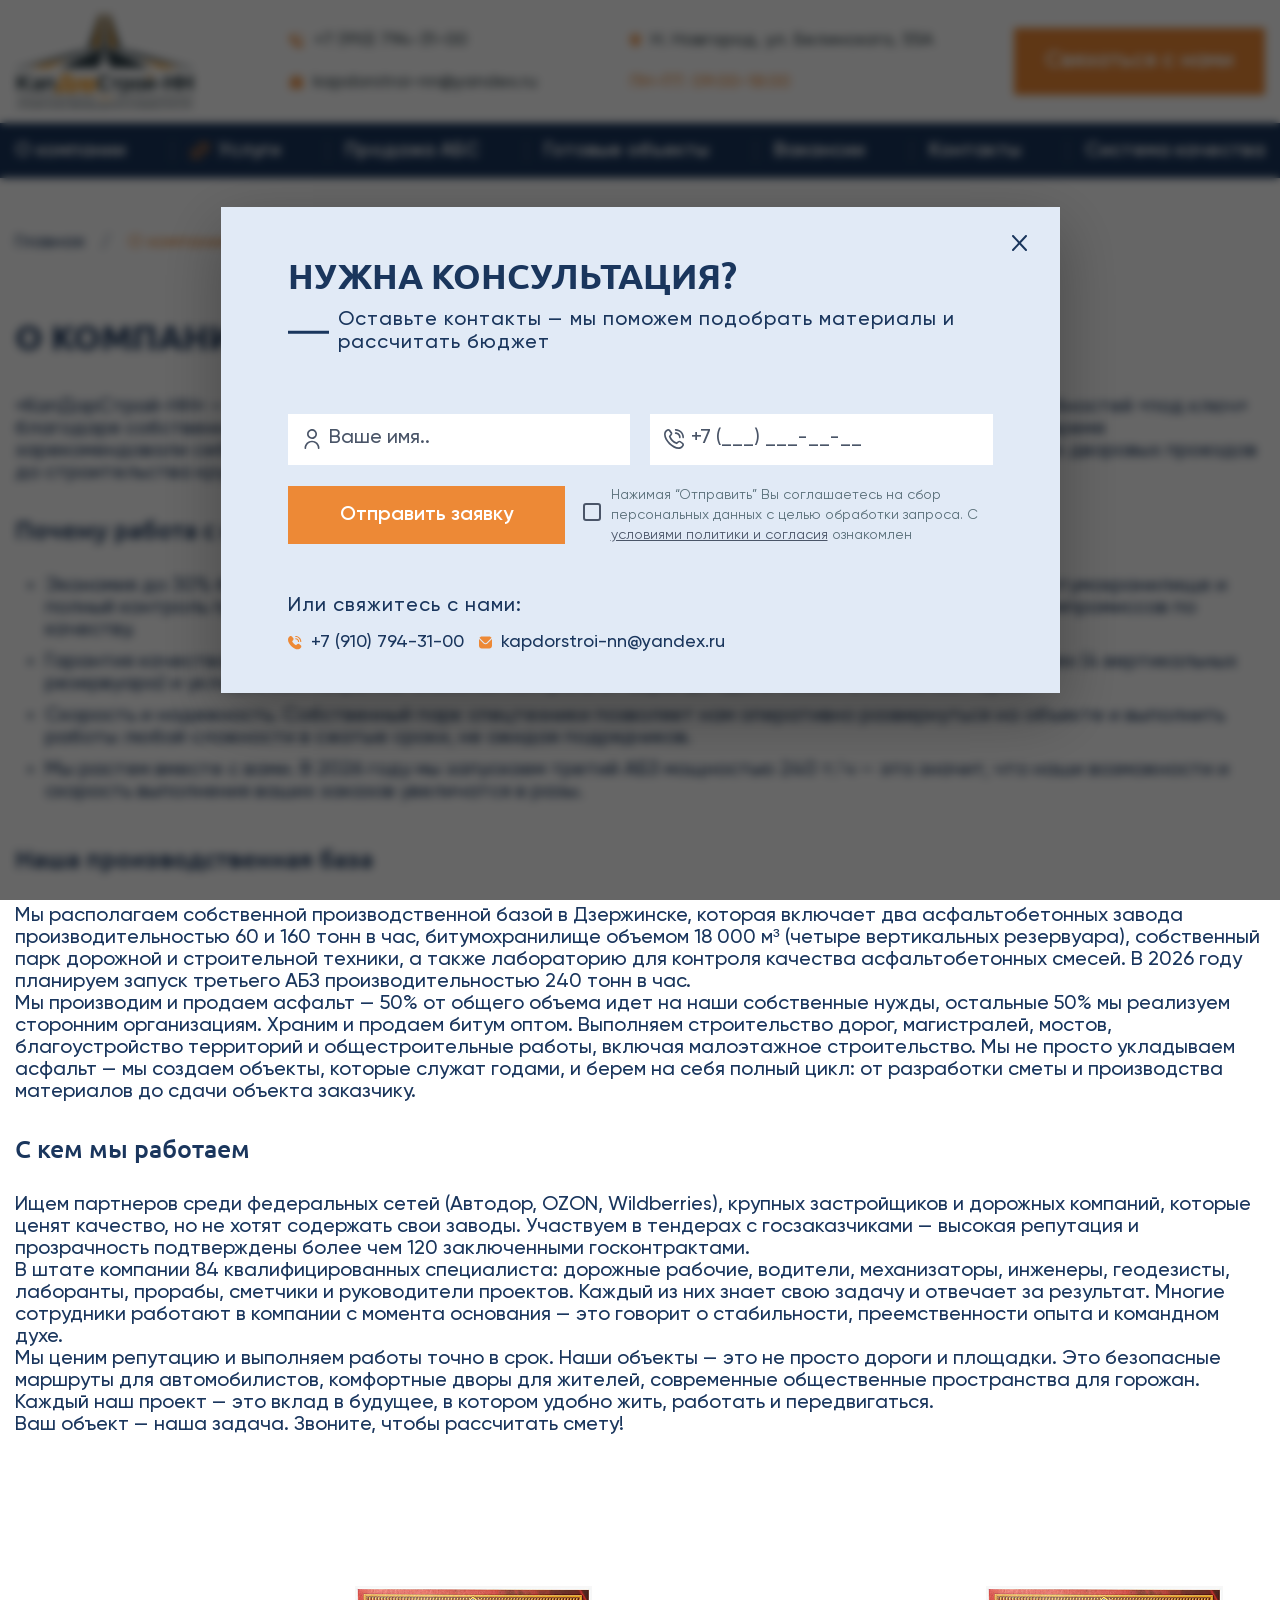
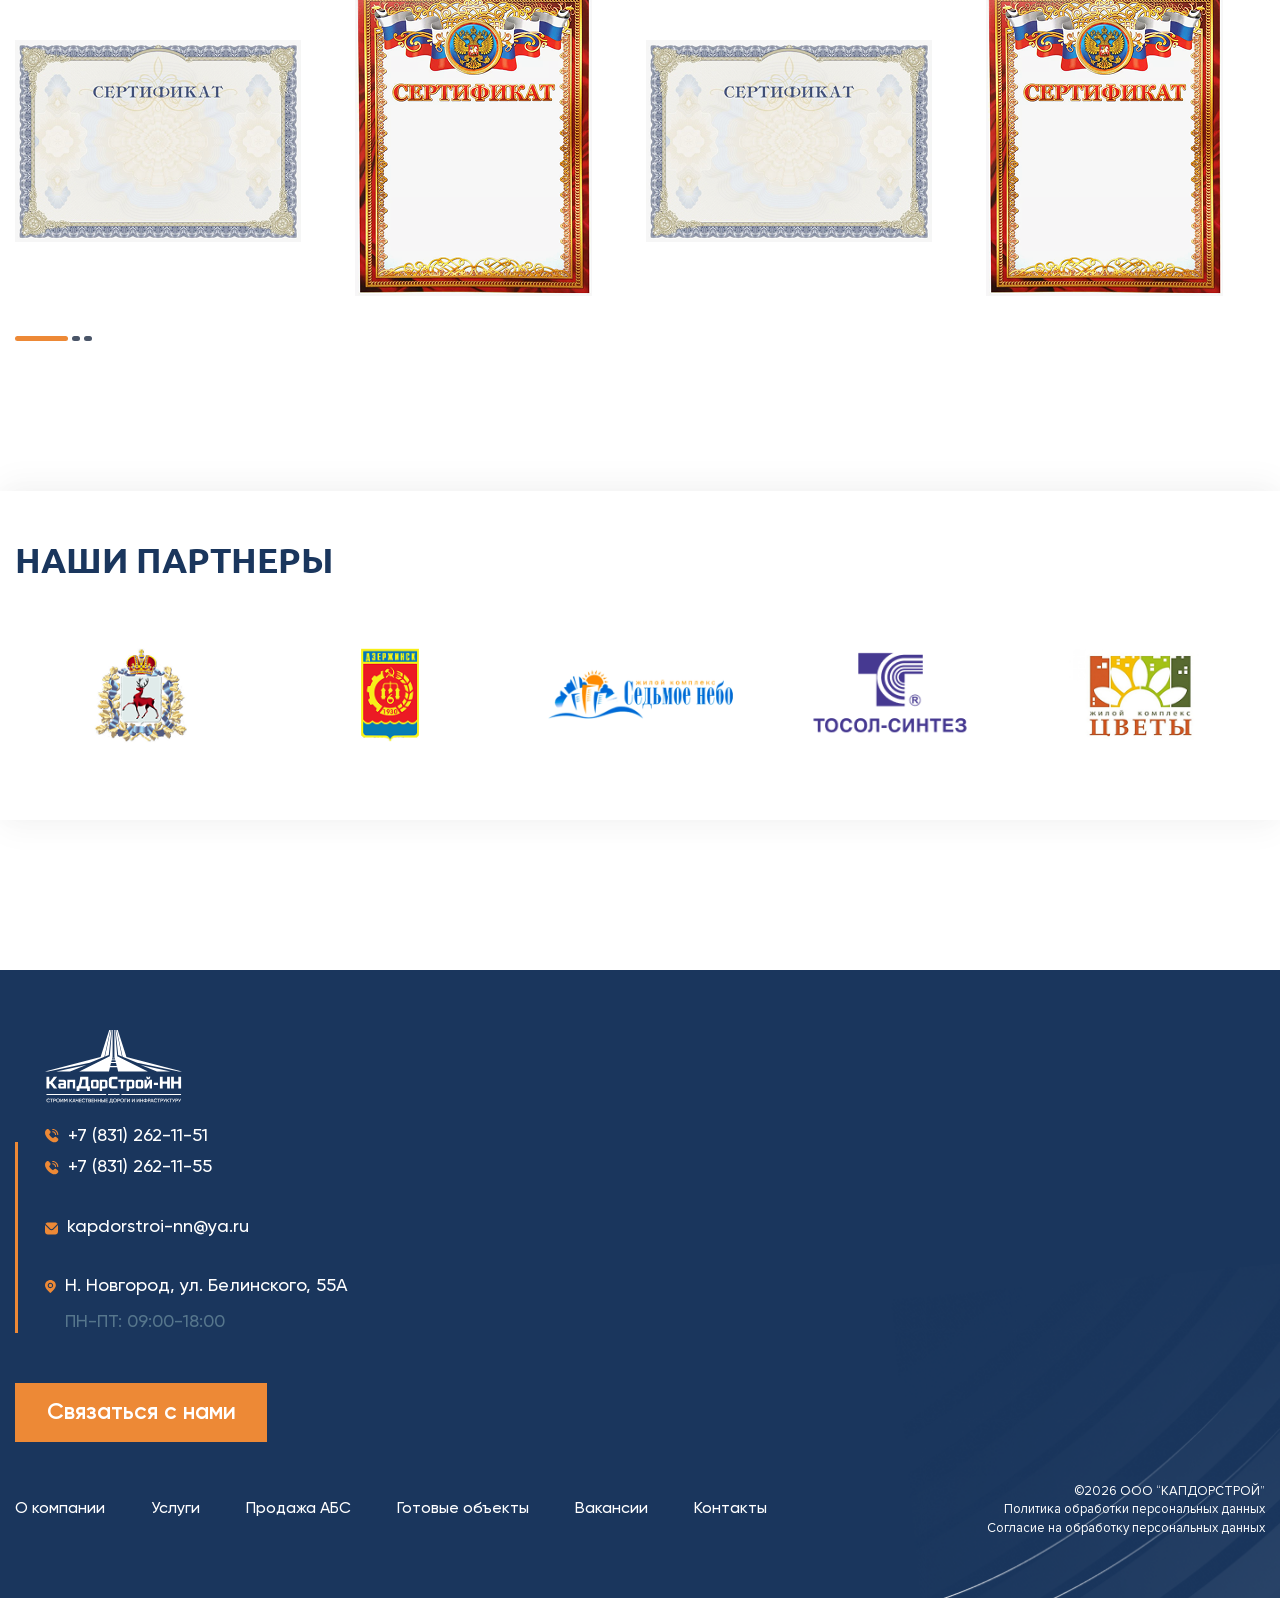
==== aboutPage.html @ ed15df6d "Added aboutPage" ====
<!DOCTYPE html>
<html lang="ru">

<head>
    <meta http-equiv="content-type" content="text/html; charset=utf-8">
    <meta http-equiv="X-UA-Compatible" content="IE=edge">
    <meta name="viewport" content="width=device-width, initial-scale=1">
    <jdoc:include type="head" />
    <!-- <link rel="shortcut icon" type="image/x-icon" href=""> -->
    <link type="text/css" href="css/bootstrap.css" rel="stylesheet">
    <link type="text/css" href="css/normalize.css" rel="stylesheet">
    <link type="text/css" href="css/slick.css" rel="stylesheet">
    <link type="text/css" href="css/style.css" rel="stylesheet">
    <script src="https://ajax.googleapis.com/ajax/libs/jquery/1.11.3/jquery.min.js"></script>
    <script type="text/javascript" src="javascript/slider.js"></script>
    <script type="text/javascript" src="javascript/slick.min.js"></script>
</head>

<body>
    <div class="wrapper">
        <div class="all_cnt">
            <header>
                <div class="headerTop">
                    <div class="container">
                        <div class="headerInner">
                            <div class="headerLeft">
                                <a href="/">
                                    <img src="./images/svg/headerLogo.svg" alt="">
                                </a>
                            </div>

                            <div class="headerRight">
                                <div class="headerContactTabs">
                                    <div class="headerContactTab">
                                        <img src="./images/svg/phone.svg" alt="">

                                        <a href="tel:+79107943100">
                                            +7 (910) 794-31-00
                                        </a>
                                    </div>

                                    <div class="headerContactTab">
                                        <img src="./images/svg/mark.svg" alt="">

                                        Н. Новгород, ул. Белинского, 55А
                                    </div>

                                    <div class="headerContactTab">
                                        <img src="./images/svg/email.svg" alt="">

                                        <a href="mailto:kapdorstroi-nn@yandex.ru">
                                            kapdorstroi-nn@yandex.ru
                                        </a>
                                    </div>

                                    <div class="headerContactTab headerContactTabTimes">
                                        ПН-ПТ: 09:00-18:00
                                    </div>
                                </div>

                                <div class="headerGetContactBtn openGetContactModal">
                                    Связаться с нами
                                </div>
                            </div>
                        </div>
                    </div>
                </div>

                <div class="headerBottom">
                    <div class="container">
                        <div class="headerLinks">
                            <div class="headerLink">
                                <a href="#">О компании</a>
                            </div>

                            <div class="headerLink">
                                <img src="./images/svg/headerNav.svg" alt="">

                                <a href="#">Услуги</a>
                            </div>

                            <div class="headerLink">
                                <a href="#">Продажа АБС</a>
                            </div>

                            <div class="headerLink">
                                <a href="./finishedObjects.html">Готовые объекты</a>
                            </div>

                            <div class="headerLink">
                                <a href="#">Вакансии</a>
                            </div>

                            <div class="headerLink">
                                <a href="#">Контакты</a>
                            </div>

                            <div class="headerLink">
                                <a href="#">Система качества</a>
                            </div>
                        </div>
                    </div>
                </div>
            </header>

            <main class="main roadConstructionPage">
                <div class="breadcrumbs">
                    <div class="container">
                        <a href="/" class="breadcrumbLink">Главная</a>
                        <span class="breadcrumbSeparator">/</span>
                        <span class="breadcrumbCurrent">О компании</span>
                    </div>
                </div>

                <div class="aboutPageSection">
                    <div class="container">
                        <div class="aboutPageInner">
                            <div class="sectionHead">
                                <div class="h2">
                                    О компании
                                </div>
                            </div>

                            <div class="aboutPageContent">
                                <div class="absSalesInfoTabsDesc">
                                    <div>
                                        «КапДорСтрой-НН» — ваш надежный партнер в дорожном строительстве. Мы закрываем 100% ваших потребностей «под ключ» благодаря собственной производственной базе в Дзержинске. Мы работаем на рынке с 1999 года и за это время зарекомендовали себя как надежный подрядчик, способный решать задачи любой сложности — от ремонта дворовых проездов до строительства крупных магистралей и мостов.
                                    </div>

                                    <div class="h3">
                                        Почему работа с нами выгодна для вас
                                    </div>

                                    <ul>
                                        <li>Экономия до 30% бюджета. Вы платите за материал, а не за цепочку посредников. Собственные АБЗ, битумохранилище и полный контроль производства позволяют нам предлагать одни из самых выгодных цен в регионе без компромиссов по качеству.</li>
                                        <li>Гарантия качества на каждом этапе. Мы сами производим материалы, храним битум в идеальных условиях (4 вертикальных резервуара) и укладываем покрытие. Сквозной контроль от сырья до сдачи объекта исключает брак.</li>
                                        <li>Скорость и надежность. Собственный парк спецтехники позволяет нам оперативно развернуться на объекте и выполнить работы любой сложности в сжатые сроки, не ожидая подрядчиков.</li>
                                        <li>Мы растем вместе с вами. В 2026 году мы запускаем третий АБЗ мощностью 240 т/ч — это значит, что наши возможности и скорость выполнения ваших заказов увеличатся в разы.</li>
                                    </ul>

                                    <div class="h3">
                                        Наша производственная база
                                    </div>

                                    <div>
                                        Мы располагаем собственной производственной базой в Дзержинске, которая включает два асфальтобетонных завода производительностью 60 и 160 тонн в час, битумохранилище объемом 18 000 м³ (четыре вертикальных резервуара), собственный парк дорожной и строительной техники, а также лабораторию для контроля качества асфальтобетонных смесей. В 2026 году планируем запуск третьего АБЗ производительностью 240 тонн в час.<br>    
                                        Мы производим и продаем асфальт — 50% от общего объема идет на наши собственные нужды, остальные 50% мы реализуем сторонним организациям. Храним и продаем битум оптом. Выполняем строительство дорог, магистралей, мостов, благоустройство территорий и общестроительные работы, включая малоэтажное строительство. Мы не просто укладываем асфальт — мы создаем объекты, которые служат годами, и берем на себя полный цикл: от разработки сметы и производства материалов до сдачи объекта заказчику.
                                    </div>

                                    <div class="h3">
                                        С кем мы работаем
                                    </div>

                                    <div>
                                        Ищем партнеров среди федеральных сетей (Автодор, OZON, Wildberries), крупных застройщиков и дорожных компаний, которые ценят качество, но не хотят содержать свои заводы. Участвуем в тендерах с госзаказчиками — высокая репутация и прозрачность подтверждены более чем 120 заключенными госконтрактами.<br>
                                        В штате компании 84 квалифицированных специалиста: дорожные рабочие, водители, механизаторы, инженеры, геодезисты, лаборанты, прорабы, сметчики и руководители проектов. Каждый из них знает свою задачу и отвечает за результат. Многие сотрудники работают в компании с момента основания — это говорит о стабильности, преемственности опыта и командном духе.<br>
                                        Мы ценим репутацию и выполняем работы точно в срок. Наши объекты — это не просто дороги и площадки. Это безопасные маршруты для автомобилистов, комфортные дворы для жителей, современные общественные пространства для горожан. Каждый наш проект — это вклад в будущее, в котором удобно жить, работать и передвигаться.<br>
                                        Ваш объект — наша задача. Звоните, чтобы рассчитать смету!
                                    </div>
                                </div>
                            </div>
                        </div>
                    </div>
                </div>

                <div class="certificatesSection">
                    <div class="container">
                        <div class="certificatesInner">
                            <div class="certificatesCardsSlider">
                                <div class="certificatesCard">
                                    <img src="./images/certificates/2.png" alt="">
                                </div>
                                
                                <div class="certificatesCard">
                                    <img src="./images/certificates/1.png" alt="">
                                </div>

                                <div class="certificatesCard">
                                    <img src="./images/certificates/2.png" alt="">
                                </div>

                                <div class="certificatesCard">
                                    <img src="./images/certificates/1.png" alt="">
                                </div>

                                <div class="certificatesCard">
                                    <img src="./images/certificates/2.png" alt="">
                                </div>

                                <div class="certificatesCard">
                                    <img src="./images/certificates/1.png" alt="">
                                </div>
                            </div>

                            <div class="certificatesCardsDots"></div>
                        </div>
                    </div>
                </div>

                <div class="ourPartnersSection">
                    <div class="container">
                        <div class="ourPartnersInner">
                            <div class="sectionHead">
                                <div class="h2">
                                    Наши партнеры
                                </div>
                            </div>

                            <div class="ourPartnersCards">
                                <div class="ourPartnersCard">
                                    <img src="./images/ourPartnersCards/1.png" alt="">
                                </div>

                                <div class="ourPartnersCard">
                                    <img src="./images/ourPartnersCards/2.png" alt="">
                                </div>

                                <div class="ourPartnersCard">
                                    <img src="./images/ourPartnersCards/3.png" alt="">
                                </div>

                                <div class="ourPartnersCard">
                                    <img src="./images/ourPartnersCards/4.png" alt="">
                                </div>

                                <div class="ourPartnersCard">
                                    <img src="./images/ourPartnersCards/5.png" alt="">
                                </div>

                                 <div class="ourPartnersCard">
                                    <img src="./images/ourPartnersCards/1.png" alt="">
                                </div>

                                <div class="ourPartnersCard">
                                    <img src="./images/ourPartnersCards/2.png" alt="">
                                </div>

                                <div class="ourPartnersCard">
                                    <img src="./images/ourPartnersCards/3.png" alt="">
                                </div>

                                <div class="ourPartnersCard">
                                    <img src="./images/ourPartnersCards/4.png" alt="">
                                </div>

                                <div class="ourPartnersCard">
                                    <img src="./images/ourPartnersCards/5.png" alt="">
                                </div>
                            </div>
                        </div>
                    </div>
                </div>
            </main>
        </div>

        <footer class="footer">
            <div class="footerInner">
                <div class="container">
                    <div class="footerContent">
                        <div class="footerContentLeft">
                            <div class="footerLogo">
                                <img src="./images/svg/footerLogo.svg" alt="">
                            </div>

                            <div class="footerContacts">
                                <div class="footerContactsNumbers">
                                    <div class="footerContactsNumber">
                                        <img src="./images/svg/phone.svg" alt="">

                                        +7 (831) 262-11-51
                                    </div>

                                    <div class="footerContactsNumber">
                                        <img src="./images/svg/phone.svg" alt="">

                                        +7 (831) 262-11-55
                                    </div>
                                </div>

                                <div class="footerContactsEmail">
                                    <img src="./images/svg/email.svg" alt="">

                                    kapdorstroi-nn@ya.ru
                                </div>

                                <div class="footerContactsPlace">
                                    <div class="footerContactsAddress">
                                        <img src="./images/svg/mark.svg" alt="">

                                        Н. Новгород, ул. Белинского, 55А
                                    </div>

                                    <div class="footerContactsTimes">
                                        ПН-ПТ: 09:00-18:00
                                    </div>
                                </div>
                            </div>

                            <div class="footerGetContactBtn openGetContactModal">
                                Связаться с нами
                            </div>
                        </div>

                        <div class="footerContentRight">
                            <div class="maps fade-in" id="map"></div>
                        </div>
                    </div>

                    <div class="footerCopyright">
                        <div class="footerCopyrightLeft">
                            <div class="footerCopyrightLeftLinks">
                                <a href="#">
                                    О компании
                                </a>

                                <a href="#">
                                    Услуги
                                </a>

                                <a href="#">
                                    Продажа АБС
                                </a>

                                <a href="./finishedObjects.html">
                                    Готовые объекты
                                </a>

                                <a href="#">
                                    Вакансии
                                </a>

                                <a href="#">
                                    Контакты
                                </a>
                            </div>
                        </div>

                        <div class="footerCopyrightRight">
                            <div class="footerCopyrightRightData">
                                ©2026 ООО “КАПДОРСТРОЙ”
                            </div>

                            <div class="footerCopyrightRightLinks">
                                <a href="#">
                                    Политика обработки персональных данных
                                </a>

                                <a href="#">
                                    Согласие на обработку персональных данных
                                </a>
                            </div>
                        </div>
                    </div>
                </div>
            </div>
        </footer>


        <div class="modalOverlay">
            <div class="modalWindow">
                <button class="modalClose" type="button">
                    <img src="./images/svg/modalForm/closeModal.svg" alt="">
                </button>

                <div class="modalTitle">
                    Нужна консультация?
                </div>

                <div class="modalDesc">
                    Оставьте контакты — мы поможем подобрать материалы и рассчитать бюджет
                </div>

                <form class="modalForm" action="#">
                    <div class="modalFormRow">
                        <div class="modalFormGroup">
                            <div class="modalFormGroupInput">
                                <img src="./images/svg/modalForm/userName.svg" alt="">

                                <input type="text" placeholder="Ваше имя.." required> 
                            </div>
                        </div>

                        <div class="modalFormGroup">
                            <div class="modalFormGroupInput">
                                <img src="./images/svg/modalForm/phone.svg" alt="">

                                <input type="text" placeholder="+7 (___) ___-__-__" required>
                            </div>
                        </div>
                    </div>

                    <div class="modalFormSubmitRow">
                        <button class="modalFormSubmitBtn" type="submit">
                            Отправить заявку
                        </button>

                        <div class="modalFormAgreement">
                            <label class="modalCheckboxWrap">
                                <input type="checkbox" required>
                                <span class="modalCheckboxCustom">
                                    <img src="./images/svg/modalForm/checkboxCheck.svg" alt="">
                                </span>
                            </label>
                            <span>
                                Нажимая “Отправить” Вы соглашаетесь на сбор персональных данных с целью обработки запроса. С <a href="#">условиями политики и согласия</a> ознакомлен
                            </span>
                        </div>
                    </div>

                    <div class="modalFormContactRow">
                        <div class="modalFormContactRowTitle">
                            Или свяжитесь с нами: 
                        </div>

                        <div class="modalFormContactRowInfo">
                            <div class="modalFormContactRowInfoPhone">
                                <img src="./images/svg/modalForm/smallPhone.svg" alt="">

                                <a href="tel:+79107943100">
                                    +7 (910) 794-31-00
                                </a>
                            </div>

                            <div class="modalFormContactRowInfoEmail">
                                <img src="./images/svg/modalForm/smallEmail.svg" alt="">
                                
                                <a href="mailto:kapdorstroi-nn@yandex.ru">
                                    kapdorstroi-nn@yandex.ru
                                </a>
                            </div>
                        </div>
                    </div>
                </form>
            </div>
        </div>
    </div>

    <script src="https://api-maps.yandex.ru/2.1/?lang=ru_RU&amp;apikey=6a0a70e3-b1fe-4c23-ab8b-779377082ed2"
        type="text/javascript"></script>

    <script type="text/javascript" src="javascript/main.js"></script>
</body>

</html>
---- css/style.css ----
@font-face {
    font-family: 'Gilroy';
    src: url('../fonts/Gilroy/Gilroy-Thin_0.ttf') format('truetype');
    font-weight: 100;
    font-style: normal;
    font-display: swap;
}

@font-face {
    font-family: 'Gilroy';
    src: url('../fonts/Gilroy/Gilroy-UltraLight_0.ttf') format('truetype');
    font-weight: 200;
    font-style: normal;
    font-display: swap;
}

@font-face {
    font-family: 'Gilroy';
    src: url('../fonts/Gilroy/Gilroy-Light_0.ttf') format('truetype');
    font-weight: 300;
    font-style: normal;
    font-display: swap;
}

@font-face {
    font-family: 'Gilroy';
    src: url('../fonts/Gilroy/Gilroy-Regular_0.ttf') format('truetype');
    font-weight: 400;
    font-style: normal;
    font-display: swap;
}

@font-face {
    font-family: 'Ubuntu';
    src: url('../fonts/Ubuntu/Ubuntu-Regular.ttf') format('truetype');
    font-weight: 400;
    font-style: normal;
    font-display: swap;
}

@font-face {
    font-family: 'Proxima Nova';
    src: url('../fonts/proxima-nova-regular.ttf') format('truetype');
    font-weight: 400;
    font-style: normal;
    font-display: swap;
}

@font-face {
    font-family: 'Gilroy';
    src: url('../fonts/Gilroy/Gilroy-Medium_0.ttf') format('truetype');
    font-weight: 500;
    font-style: normal;
    font-display: swap;
}

@font-face {
    font-family: 'Ubuntu';
    src: url('../fonts/Ubuntu/Ubuntu-Medium.ttf') format('truetype');
    font-weight: 500;
    font-style: normal;
    font-display: swap;
}

@font-face {
    font-family: 'Gilroy';
    src: url('../fonts/Gilroy/Gilroy-Semibold_0.ttf') format('truetype');
    font-weight: 600;
    font-style: normal;
    font-display: swap;
}

@font-face {
    font-family: 'Gilroy';
    src: url('../fonts/Gilroy/Gilroy-Bold_0.ttf') format('truetype');
    font-weight: 700;
    font-style: normal;
    font-display: swap;
}

@font-face {
    font-family: 'Ubuntu';
    src: url('../fonts/Ubuntu/Ubuntu-Bold.ttf') format('truetype');
    font-weight: 700;
    font-style: normal;
    font-display: swap;
}


/* Кастомный скролл на странице */

::-webkit-scrollbar {
  width: 6px;
}

::-webkit-scrollbar-track {
  background: var(--white);
}

::-webkit-scrollbar-thumb {
  background-color: var(--orange);
}

::-webkit-scrollbar-thumb:hover {
  background-color: var(--orange);
}

/* Кастомный скролл для Firefox */

@-moz-document url-prefix() {
  * {
    scrollbar-color: var(--orange) var(--white); 
    scrollbar-width: thin; 
  }
}

:root {
    --black: #304149;
    --white: #FFFFFF;
    --orange: #ED8936;
    --blue: #1A365D;
    --gray: #586E78;
    --bg: #f7fafc;
}

body {
    color: var(--white);
    font-size: 16px;
    font-family: "Gilroy", sans-serif;
    font-weight: 500;
}

body p {
    margin-top: 0;
    margin-bottom: 10px;
}

a {
    color: inherit;
    text-decoration: none;
}

a:hover,
a:focus {
    color: inherit;
    text-decoration: none;
}

.container {
    width: 100%;
    height: 100%;
}

h1,
.h1,
h2,
.h2,
h3,
.h3 {
    margin-top: 0px;
    margin-bottom: 0px;
}

.h1,
h1 {
    font-family: 'Ubuntu', sans-serif;
    font-weight: 700;
    font-size: 35px;
    margin-bottom: 40px;
    text-transform: uppercase;
    line-height: 165%;
}

.h2,
h2 {
    font-family: 'Ubuntu', sans-serif;
    font-weight: 700;
    font-size: 35px;
    line-height: 165%;
    color: var(--blue);
    text-transform: uppercase;
}

.h3,
h3 {
    font-family: 'Ubuntu', sans-serif;
    font-weight: 500;
    font-size: 25px;
    line-height: 126%;
    color: var(--blue);
}

.wrapper {
    max-width: 1920px;
    margin: 0 auto;
    min-height: 100vh;
    position: relative;
    overflow: hidden;
    min-width: 1200px;
    display: flex;
    flex-direction: column;
    justify-content: space-between;
}

.wrapLabel {
    position: relative;
    margin-bottom: 0;
}

.wrapLabel span {
    font-weight: 200;
    padding-left: 25px;
    font-size: 13px;
    display: block;
    position: relative;
}

.wrapLabel span a {
    color: #ef5e07;
}

.wrapLabel span:before {
    position: absolute;
    left: 0;
    width: 16px;
    height: 16px;
    top: calc(50% - 8px);
    content: '';
    background: #fff;
    border: 1px solid #a5a5a5;
    border-radius: 3px;
}

.wrapLabel span:after {
    position: absolute;
    width: 8px;
    height: 8px;
    left: 4px;
    top: calc(50% - 4px);
    content: '';
    background: #dd6a1c;
    border-radius: 2px;
    opacity: 0;
}

.wrapLabel input:checked+span:after {
    opacity: 1;
}

.wrapLabel input {
    width: 10px !important;
    height: 10px !important;
    left: 0 !important;
    top: 0 !important;
    position: absolute !important;
    opacity: 0 !important;
}

.flexSA {
    display: flex;
    justify-content: space-around;
}

.flexSB {
    display: flex;
    justify-content: space-between;
}

.flexCenter {
    display: flex;
    justify-content: center;
}

.flexAI {
    display: flex;
    align-items: center;
}

.flexW {
    display: flex;
    flex-wrap: wrap;
}

.flexColumn {
    display: flex;
    flex-direction: column;
}

.flexStart {
    display: flex;
    justify-content: flex-start;
}

.flexEnd {
    display: flex;
    justify-content: flex-end;
}


/* Главная страница */

/* Шапка */

.headerInner {
    padding: 14px 0px;
    display: flex;
    align-items: center;
    justify-content: space-between;
}

.headerRight {
    display: flex;
    align-items: center;
    gap: 80px;
}

.headerContactTabs {
    display: grid;
    grid-template-columns: repeat(2, 1fr);
    gap: 36px;
    row-gap: 16px;
    color: var(--black);
}

.headerContactTab {
    display: flex;
    align-items: center;
    gap: 10px;
}

.headerContactTab {
    font-size: 18px;
}

.headerContactTabTimes {
    color: var(--orange);
}

.headerGetContactBtn {
    font-weight: 600;
    font-size: 23px;
    display: flex;
    align-items: center;
    justify-content: center;
    background-color: var(--orange);
    padding: 17px 31px;
    cursor: pointer;
    transition: all 0.3s ease;
}


.headerGetContactBtn:hover {
    background-color: var(--black);
}


.headerBottom {
    background-color: var(--blue);
}

.headerLinks {
    padding: 16.5px 0px;
    display: flex;
    align-items: center;
    justify-content: space-between;
}

.headerLink {
    font-weight: 600;
    font-size: 20px;
    line-height: 110%;
    display: flex;
    align-items: center;
    gap: 8px;
    padding-right: 46px;
    border-right: 1px solid var(--gray);
    transition: all 0.3s ease;
}

.headerLink:last-child {
    border-right: none;
    padding-right: 0px;
}

.headerLink:hover {
    color: var(--orange);
}


/* Главный баннер */

.mainBannerSection {
    background-image: url("../images/mainBanner.png");
    background-size: cover;
    background-position: center;
    background-repeat: no-repeat;
    width: 100%;
    max-width: 1920px;
    height: 700px;
    margin: 0 auto;
    display: flex;
    align-items: center;
}

.mainBannerContent {
    display: flex;
    justify-content: space-between;
    width: 100%;
    height: 100%;
}

.mainBannerLeft {
    max-width: 730px;
    width: 100%;
    height: 100%;
    display: flex;
    flex-direction: column;
    justify-content: space-between;
    padding-top: 70px;
    padding-bottom: 120px;
}

.mainBannerRight {
    padding-top: 40px;
}

.mainBannerDesc {
    font-weight: 500;
    font-size: 25px;
    line-height: 117%;
    letter-spacing: 0.05em;
}

.getContactBtn {
    cursor: pointer;
    max-width: 320px;
    width: 100%;
    display: flex;
    align-items: center;
    justify-content: center;
    background-color: var(--orange);
    padding: 25px 70px;
    font-size: 23px;
    font-weight: 600;
    transition: all 0.3s ease;
}

.getContactBtn:hover {
    background-color: var(--black);
}




/* Секция "Строим дороги - создаем будущее" */

.buildRoadsSection {
    margin-top: 76px;
    position: relative;
    z-index: 1;
    background-color: var(--bg);
}

.buildRoadsInner {
    position: relative;
    z-index: 2;
}

.buildRoadsBg {
    position: absolute;
    top: 0;
    right: 0;
    pointer-events: none;
}

.sectionHeadDesc {
    position: relative;
    padding-left: 48px;
    font-family: 'Gilroy', sans-serif;
    font-weight: 500;
    font-size: 20px;
    color: var(--blue);
    line-height: 117%;
    letter-spacing: 0.05em;
}

.sectionHeadDesc::before {
    content: '';
    position: absolute;
    left: 0;
    top: 50%;
    transform: translateY(-50%);
    width: 41px;
    height: 2.5px;
    background-color: var(--blue);
}

.buildRoadsContent {
    padding-top: 50px;
    display: grid;
    grid-template-columns: minmax(0px, 690px) auto;
    gap: 30px;
}

.buildRoadsContentLeft {
    color: var(--blue);
    font-size: 20px;
    font-weight: 500;
    line-height: 110%;
}

.buildRoadsContentLeft ul {
    padding: 15px 0px;
    list-style: none;
    display: flex;
    flex-direction: column;
    gap: 12px;
    padding-left: 10px;
}

.buildRoadsContentLeft ul li {
    position: relative;
    padding-left: 20px;
    font-size: 20px;
    font-weight: 500;
    line-height: 130%;
    color: var(--blue);
}

.buildRoadsContentLeft ul li::before {
    content: '';
    position: absolute;
    left: 0;
    top: 10px;
    width: 5px;
    height: 5px;
    background-color: var(--blue);
    border-radius: 50%;
    flex-shrink: 0;
}

.buildRoadsContentLeft ul li::marker {
    display: none;
}

.buildRoadsAdvantageCards {
    display: grid;
    grid-template-columns: repeat(3, 1fr);
    gap: 10px;
}

.buildRoadsAdvantageCard {
    display: flex;
    flex-direction: column;
    align-items: center;
    justify-content: center;
    gap: 12px;
    font-family: 'Ubuntu', sans-serif;
    font-weight: 700;
    font-size: 12px;
    color: var(--white);
    line-height: 165%;
    text-transform: uppercase;
}

.buildRoadsAdvantageCard span {
    font-size: 43px;
    text-transform: none;
}

.buildRoadsAdvantageCard.gray {
    background-color: #4A5568;
    padding: 0px 10px;
    width: 223px;
    height: 224px;
    box-sizing: border-box;
}

.buildRoadsAdvantageCard.blue {
    background-color: #1A365D;
    padding: 0px 10px;
    width: 223px;
    height: 224px;
    box-sizing: border-box;
}

.buildRoadsDetailsBtn {
    cursor: pointer;
    margin-top: 10px;
    padding: 20.5px 0px;
    max-width: 214px;
    width: 100%;
    display: flex;
    align-items: center;
    justify-content: center;
    gap: 10px;
    font-size: 20px;
    font-weight: 600;
    background-color: var(--orange);
    transition: all 0.3s ease;
}

.buildRoadsDetailsBtn:hover {
    background-color: var(--black);
}

.buildRoadsDetailsBtn img {
    padding-top: 3px;
}




/* Секция "Объекты, которые меняют города" */

.objectsSection {
    padding-top: 172px;
    position: relative;
    background-color: var(--bg);
}

.objectsBg {
    position: absolute;
    bottom: 0;
    right: 0;
    z-index: 1;
}

.objectsInner {
    position: relative;
    z-index: 2;
}

.objectsContent {
    padding-top: 50px;
    display: grid;
    grid-template-columns: minmax(400px, 450px) 1fr;
    gap: 30px;
    width: 100%;
    max-width: 1440px;
    margin: 0 auto;
}

.objectsContentLeft {
    display: flex;
    flex-direction: column;
}

.objectsContentRight {
    display: grid;
    grid-template-columns: repeat(2, 1fr);
    gap: 30px;
}

.objectsCard {
    position: relative;
    width: 100%;
    overflow: hidden;
    cursor: pointer;
    transition: transform 0.4s cubic-bezier(0.25, 0.46, 0.45, 0.94), box-shadow 0.4s ease;
}

.objectsCard:hover {
    transform: translateY(-4px);
    box-shadow: 0 8px 25px rgba(0, 0, 0, 0.12);
    z-index: 10;
}

.objectsCardImage {
    width: 100%;
    height: 100%;
}

.objectsCardImage img {
    display: block;
    width: 100%;
    height: 100%;
    object-fit: cover;
}

.objectsCardTitle {
    position: absolute;
    top: 32px;
    left: 32px;
    z-index: 2;
    max-width: 300px;
    width: 100%;
    font-family: 'Ubuntu', sans-serif;
    font-weight: 500;
    font-size: 25px;
    line-height: 126%;
    color: var(--blue);
    padding-left: 15px;
}

.objectsCardTitle::before {
    content: '';
    position: absolute;
    left: 0;
    top: 50%;
    transform: translateY(-50%);
    width: 2.5px;
    height: 41px;
    background-color: var(--blue);
}

.objectsContentLeft .objectsCard {
    max-width: 450px;
    aspect-ratio: 450 / 660;
}

.objectsContentRight .objectsCard {
    max-width: 450px;
    aspect-ratio: 450 / 315;
}




/* Секция "Выгодные предложения" */

.dealsSection {
    margin-top: 150px;
    background-image: url("../images/dealsSectionBg.png");
    background-size: cover;
    background-position: center;
    background-repeat: no-repeat;
    width: 100%;
    max-width: 1920px;
    height: 814px;
    display: flex;
    align-items: center;
}

.dealsSectionInner {
    padding: 92px 0px 50px 0px;
}

.dealsSection .h2,
.dealsSection h2 {
    color: var(--white);
}

.dealsSection .sectionHeadDesc {
    color: var(--white);
}

.dealsSection .sectionHeadDesc::before {
    content: '';
    position: absolute;
    left: 0;
    top: 50%;
    transform: translateY(-50%);
    width: 41px;
    height: 2.5px;
    background-color: var(--white);
}

.dealsSliderWrapper {
    max-width: 1410px;
    width: 100%;
    margin: 0 auto;
}

.dealsCard {
    position: relative;
    width: 1410px;
    min-height: 465px;
    overflow: hidden;
}

.dealsCardImage {
    position: absolute;
    top: 0;
    left: 0;
    width: 100%;
    height: 100%;
    z-index: 1;
}

.dealsCardImage img {
    width: 100%;
    height: 100%;
    object-fit: cover;
}

.dealsCardInfo {
    max-width: 630px;
    width: 100%;
    padding-top: 84px;
    padding-left: 61px;
    position: relative;
    z-index: 2;
}

.dealsCardTitle {
    color: var(--blue);
    font-family: 'Ubuntu', sans-serif;
    font-weight: 700;
    font-size: 35px;
    line-height: 165%;
    text-transform: uppercase;
    position: relative;
    padding-bottom: 10px;
}

.dealsCardTitle::after {
    content: '';
    position: absolute;
    left: 0;
    bottom: 0;
    width: 331px;
    height: 3px;
    background-color: var(--orange);
}

.dealsCardDesc {
    padding-top: 10px;
    font-family: 'Gilroy';
    font-weight: 500;
    font-size: 18px;
    line-height: 117%;
    letter-spacing: 0.05em;
    color: #4A5568;
}

.dealsCardButtons {
    margin-top: 70px;
    display: flex;
    align-items: center;
    gap: 26px;
}

.dealsCardGetContactBtn,
.dealsCardAllSharesLink {
    display: flex;
    align-items: center;
    justify-content: center;
    gap: 10px;
    font-family: "Gilroy", sans-serif;
    font-weight: 600;
    font-size: 23px;
    line-height: 110%;
}

.dealsCardGetContactBtn {
    background-color: var(--orange);
    padding: 17px 39px;
    cursor: pointer;
    transition: all 0.3s ease;
}

.dealsCardGetContactBtn:hover {
    background-color: var(--black);
}

.dealsCardAllSharesLink {
    background-color: #4A5568;
    padding: 17px 65px;
    cursor: pointer;
    transition: all 0.3s ease;
}

.dealsCardAllSharesLink:hover {
    background-color: var(--black);
}

.dealsSlider .slick-track {
    display: flex;
}

.dealsSlider .slick-slide {
    height: auto;
    margin: 0 15px;
}

.dealsDots {
    display: flex;
    justify-content: flex-start;
    gap: 12px;
    margin-top: 40px;
    padding-left: 12px;
}

.dealsDots .slick-dots {
    display: flex;
    align-items: center;
    gap: 4px;
}

.dealsDots button {
    display: block;
    width: 8px;
    height: 5px;
    padding: 0;
    border: none;
    border-radius: 10px;
    background-color: #4A5568;
    cursor: pointer;
    font-size: 0;
    transition: all 0.3s ease;
}

.dealsDots .slick-active button {
    width: 53px;
    background-color: var(--orange);
}

.dealsSlider .slick-list {
    overflow: visible;
}

.dealsSlider .slick-slide {
    height: auto;
    margin: 0 15px;
    pointer-events: none;
}

.dealsSlider .slick-slide.slick-active {
    pointer-events: auto;
}

.dealsSlider .slick-slide.slick-active.slick-current {
    pointer-events: auto;
}




/* Секция "Виды асфальта, которые производим" */

.asphaltTypesSection {
    padding-top: 150px;
    position: relative;
    background-color: var(--bg);
}

.asphaltTypesSectionBg {
    position: absolute;
    top: 0;
    right: 0;
    z-index: 1;
}

.asphaltTypesInner {
    position: relative;
    z-index: 2;
}

.sectionHeadFlex {
    display: flex;
    align-items: center;
    justify-content: space-between;
}

.sectionHeadFlex.alignFlexEnd {
    align-items: flex-end;
}

.goCatalogBtn {
    font-family: 'Gilroy', sans-serif;
    font-weight: 600;
    font-size: 23px;
    line-height: 110%;
    color: var(--orange);
    transition: all 0.3s ease;
    padding: 20.5px;
}

.goCatalogBtn:hover {
    color: var(--orange);
    background-color: var(--black);
}


.asphaltTypesTabs {
    padding-top: 50px;
    display: flex;
    align-items: center;
    gap: 9px;
}

.asphaltTypesTab {
    padding: 15px 26.5px;
    font-family: 'Gilroy', sans-serif;
    font-weight: 500;
    font-size: 17px;
    line-height: 110%;
    color: #4A5568;
    cursor: pointer;
}

.asphaltTypesTab.active {
    background-color: var(--orange);
    color: var(--white);
}

.asphaltTypesCards {
    padding-top: 30px;
    display: grid;
    grid-template-columns: repeat(3, 1fr);
    gap: 30px;
}

.asphaltTypesCard {
    display: flex;
    flex-direction: column;
    gap: 25px;
    border: 1px solid #EAEAEA;
    padding: 15px;
}

.asphaltTypesCardImage {
    width: 100%;
}

.asphaltTypesCardImage img {
    display: block;
    width: 100%;
    height: auto;
    object-fit: cover;
}

.asphaltTypesCardTitle {
    font-family: 'Ubuntu', sans-serif;
    font-weight: 500;
    font-size: 25px;
    line-height: 126%;
    color: var(--blue);
}

.readMoreLink {
    padding: 15px 0px;
    display: flex;
    align-items: center;
    justify-content: center;
    gap: 7px;
    font-family: 'Gilroy', sans-serif;
    font-weight: 500;
    font-size: 17px;
    line-height: 110%;
    color: var(--white);
    background-color: var(--orange);
    width: 100%;
    box-sizing: border-box;
    transition: all 0.3s ease;
}


.readMoreLink:hover {
    background-color: var(--black);
}


/* Секция "Готовые объекты" */

.finishedObjectsSection {
    position: relative;
    padding-top: 150px;
    background-color: var(--bg);
}

.finishedObjectsSectionBg {
    position: absolute;
    top: 0;
    right: 0;
    z-index: 1;
}

.finishedObjectsInner {
    position: relative;
    z-index: 2;
}

.finishedObjectsCards {
    padding-top: 50px;
    display: grid;
    grid-template-columns: repeat(3, 1fr);
    gap: 30px;
    align-items: stretch;
}

.finishedObjectsCard {
    max-width: 100%;
    height: 375px;
    display: flex;
    flex-direction: column;
    overflow: hidden;
    background: var(--blue);
    cursor: pointer;
    position: relative;
}

.finishedObjectsCardInfo {
    background-color: var(--blue);
    padding: 15px 27px;
    height: 149px;
    flex-shrink: 0;
    box-sizing: border-box;
    display: flex;
    flex-direction: column;
    justify-content: flex-start;
    gap: 6px;
    position: relative;
    z-index: 2;
}

.finishedObjectsCard.hasLink .finishedObjectsCardInfo {
    padding-bottom: 15px;
}

.finishedObjectsCard.hasLink .finishedObjectsCardMoreLink {
    font-family: 'Gilroy';
    font-weight: 600;
    font-size: 20px;
    max-width: 214px;
    width: 100%;
    display: flex;
    align-items: center;
    justify-content: center;
    gap: 10px;
    background-color: var(--orange);
    transition: all 0.5s cubic-bezier(0.25, 0.46, 0.45, 0.94);
    flex-shrink: 0;
    opacity: 0;
    transform: translateY(10px);
    max-height: 0;
    padding: 0;
    margin: 0;
    overflow: hidden;
    visibility: hidden;
    pointer-events: none;
}

.finishedObjectsCard.hasLink:hover .finishedObjectsCardMoreLink {
    opacity: 1;
    transform: translateY(0);
    max-height: 49px;
    padding: 13.5px 0px;
    margin-top: 8px;
    visibility: visible;
    pointer-events: auto;
}

.finishedObjectsCard.hasLink .finishedObjectsCardMoreLink:hover {
    background-color: var(--black);
}

.finishedObjectsCard.hasLink .finishedObjectsCardMoreLink img {
    padding-top: 2px;
    transition: transform 0.3s ease;
}

.finishedObjectsCard.hasLink .finishedObjectsCardInfo {
    transition: transform 0.5s cubic-bezier(0.25, 0.46, 0.45, 0.94),
        padding 0.5s ease;
    transform: translateY(0);
}

.finishedObjectsCard.hasLink:hover .finishedObjectsCardInfo {
    transform: translateY(-57px);
    padding: 15px 27px 20px;
}

.finishedObjectsCard.hasLink .finishedObjectsCardTitle {
    transition: padding-bottom 0.4s ease;
}

.finishedObjectsCard.hasLink:hover .finishedObjectsCardTitle {
    padding-bottom: 4px;
}

.finishedObjectsCard.hasLink .finishedObjectsCardSlider .slick-dots {
    transition: transform 0.5s cubic-bezier(0.25, 0.46, 0.45, 0.94);
}

.finishedObjectsCard.hasLink:hover .finishedObjectsCardSlider .slick-dots {
    transform: translateY(-70px);
}

.finishedObjectsCard:not(.hasLink):hover .finishedObjectsCardInfo {
    transform: translateY(0);
    padding: 15px 27px;
}

.finishedObjectsCard:not(.hasLink):hover .finishedObjectsCardTitle {
    padding-bottom: 10px;
}

.finishedObjectsCard:not(.hasLink):hover .finishedObjectsCardSlider .slick-dots {
    transform: translateY(0);
}

.finishedObjectsCardSlider {
    position: relative;
    width: 100%;
    height: 226px;
    flex-shrink: 0;
    overflow: hidden;
    z-index: 1;
}

.finishedObjectsCardSlider .slick-track {
    display: flex;
    height: 100% !important;
}

.finishedObjectsCardSlider .slick-slide {
    height: 226px;
}

.finishedObjectsCardSlider .slick-list {
    height: 226px !important;
}

.finishedObjectsCardSlide {
    outline: none;
    height: 226px;
}

.finishedObjectsCardImage {
    width: 100%;
    height: 226px;
    overflow: hidden;
}

.finishedObjectsCardImage img {
    display: block;
    width: 100%;
    height: 100%;
    object-fit: cover;
    object-position: center top;
}

.finishedObjectsCardTitle {
    padding-bottom: 10px;
    font-family: 'Ubuntu', sans-serif;
    font-weight: 500;
    font-size: 20px;
    line-height: 126%;
}

.finishedObjectsCardDesc {
    font-family: 'Gilroy', sans-serif;
    font-weight: 500;
    font-size: 16px;
    line-height: 117%;
    letter-spacing: 0.05em;
    flex: 0 0 auto;
    min-height: 45px;
}

.finishedObjectsCardSize {
    display: flex;
    align-items: center;
    gap: 8px;
    font-family: 'Ubuntu', sans-serif;
    font-weight: 500;
    font-size: 17px;
    line-height: 126%;
    color: var(--orange);
    flex-shrink: 0;
}

.finishedObjectsCardSize img {
    width: 20px;
    height: 20px;
}

.finishedObjectsCardSlider .slick-arrow {
    position: absolute;
    top: 50%;
    transform: translateY(-50%);
    z-index: 10;
    width: 32px;
    height: 32px;
    border: none;
    border-radius: 50%;
    background: rgba(255, 255, 255, 0.85);
    cursor: pointer;
    font-size: 0;
    transition: all 0.3s ease;
    box-shadow: 0 2px 10px rgba(0, 0, 0, 0.15);
}

.finishedObjectsCardSlider .slick-arrow:hover {
    background: rgba(255, 255, 255, 1);
    box-shadow: 0 4px 15px rgba(0, 0, 0, 0.25);
}

.finishedObjectsCardSlider .slick-prev {
    left: 8px;
}

.finishedObjectsCardSlider .slick-prev::before {
    content: '‹';
    font-size: 24px;
    color: #333;
    line-height: 1;
}

.finishedObjectsCardSlider .slick-next {
    right: 8px;
}

.finishedObjectsCardSlider .slick-next::before {
    content: '›';
    font-size: 24px;
    color: #333;
    line-height: 1;
}

.finishedObjectsCardSlider .slick-dots {
    display: flex !important;
    align-items: center;
    gap: 4px;
    position: absolute;
    bottom: 10px;
    left: 25px;
    z-index: 10;
    margin: 0;
    padding: 0;
    list-style: none;
}

.finishedObjectsCardSlider .slick-dots li {
    display: inline-block;
    margin: 0;
    padding: 0;
    width: auto;
    height: auto;
}

.finishedObjectsCardSlider .slick-dots button {
    display: block;
    width: 8px;
    height: 5px;
    padding: 0;
    border: none;
    border-radius: 10px;
    background-color: var(--white);
    cursor: pointer;
    font-size: 0;
    transition: all 0.3s ease;
}

.finishedObjectsCardSlider .slick-dots .slick-active button {
    width: 53px;
    background-color: var(--orange);
}

.finishedObjectsCardSlider .slick-dots button:hover {
    background-color: var(--white);
}

.finishedObjectsCardSlider .slick-dots .slick-active button:hover {
    background-color: var(--orange);
}

/* 
@media (max-width: 1024px) {
    .finishedObjectsCards {
        grid-template-columns: repeat(2, 1fr);
        justify-items: center;
    }
    
    .finishedObjectsCard {
        width: 100%;
        max-width: 450px;
        height: 375px;
    }

    .finishedObjectsCard.hasLink:hover .finishedObjectsCardInfo {
        transform: translateY(-60px);
        padding: 15px 27px 18px;
    }

    .finishedObjectsCard.hasLink:hover .finishedObjectsCardSlider .slick-dots {
        transform: translateY(-60px);
    }
}

@media (max-width: 768px) {
    .finishedObjectsCards {
        grid-template-columns: 1fr;
        gap: 20px;
        justify-items: center;
    }
    
    .finishedObjectsSection {
        padding-top: 80px;
    }
    
    .finishedObjectsCard {
        width: 100%;
        max-width: 450px;
        height: 375px;
    }

    .finishedObjectsCard.hasLink:hover .finishedObjectsCardInfo {
        transform: translateY(-55px);
        padding: 10px 16px 14px;
    }

    .finishedObjectsCard.hasLink:hover .finishedObjectsCardSlider .slick-dots {
        transform: translateY(-55px);
    }
    
    .finishedObjectsCardInfo {
        padding: 10px 16px;
        height: 149px;
    }

    .finishedObjectsCard.hasLink .finishedObjectsCardInfo {
        padding: 10px 16px;
    }
    
    .finishedObjectsCardTitle {
        font-size: 15px;
    }

    .finishedObjectsCardDesc {
        font-size: 13px;
    }
    
    .finishedObjectsCardSize {
        font-size: 15px;
    }

    .finishedObjectsCardMoreLink {
        font-size: 16px;
        max-width: 180px;
    }

    .finishedObjectsCard.hasLink:hover .finishedObjectsCardMoreLink {
        padding: 11px 0px;
    }
} */

/* Секция "Наши Партнеры" */

.ourPartnersSection {
    background-color: var(--white);
    margin-top: 150px;
    margin-bottom: 150px;
    position: relative;
    z-index: 2;

    box-shadow: 0px -10px 30px rgba(0, 0, 0, 0.04),
        0px 10px 30px rgba(0, 0, 0, 0.04);
}

.ourPartnersInner {
    padding: 40px 0px 68px 0px;
}

.ourPartnersCards {
    padding-top: 50px;
    width: 100%;        
}

.ourPartnersCards .slick-track {
    display: flex;
    align-items: center;
}

.ourPartnersCard {
    display: flex !important;
    align-items: center;
    justify-content: center;
    padding: 0 10px;
    box-sizing: border-box;
}

.ourPartnersCard img {
    max-width: 100%;
    height: auto;
    display: block;
}



/* Footer */

.footerInner {
    background-image: url("../images/footerBg.png");
    background-repeat: no-repeat;
    background-position: 100% 100%;
    background-size: cover;
}

.footerContent {
    padding: 60px 0px 40px 0px;
    display: grid;
    grid-template-columns: minmax(330px, 463px) 1fr;
    gap: 30px;
}

.footerLogo {
    padding-left: 30px;
    padding-bottom: 24px;
}

.footerContacts {
    position: relative;
    padding-left: 30px;
    margin-bottom: 50px;
}

.footerContacts::before {
    content: '';
    position: absolute;
    left: 0;
    bottom: 0;
    width: 2.5px;
    height: 191px;
    background-color: var(--orange);
}

.footerContactsNumbers {
    padding-bottom: 40px;
    display: flex;
    flex-direction: column;
    gap: 12px;
}

.footerContactsNumber,
.footerContactsEmail,
.footerContactsAddress {
    display: flex;
    align-items: center;
    gap: 9px;
    font-family: 'Gilroy', sans-serif;
    font-weight: 500;
    font-size: 18px;
    line-height: 110%;
    color: var(--white);
}

.footerContactsPlace {
    padding-top: 39px;
    display: flex;
    flex-direction: column;
    gap: 16px;
}

.footerContactsTimes {
    padding-left: 20px;
    font-family: 'Gilroy', sans-serif;
    font-weight: 500;
    font-size: 18px;
    line-height: 110%;
    color: #56768C;
}

.footerGetContactBtn {
    max-width: 252px;
    width: 100%;
    display: flex;
    align-items: center;
    justify-content: center;
    padding: 17px 31px;
    font-family: 'Gilroy', sans-serif;
    font-weight: 600;
    font-size: 23px;
    line-height: 110%;
    color: var(--white);
    background-color: var(--orange);
    cursor: pointer;
    transition: all 0.3s ease;
}

.footerGetContactBtn:hover {
    background-color: var(--black);
}


.footerCopyright {
    padding-bottom: 60px;
    display: flex;
    align-items: center;
    justify-content: space-between;
}

.footerCopyrightLeftLinks {
    display: flex;
    align-items: center;
    gap: 46px;
}

.footerCopyrightLeftLinks a {
    font-family: 'Gilroy', sans-serif;
    font-weight: 500;
    font-size: 16px;
    line-height: 110%;
    color: var(--white);
    transition: all 0.3s ease;
}

.footerCopyrightLeftLinks a:hover {
    color: var(--orange);
}

.footerCopyrightRight {
    text-align: right;
}

.footerCopyrightRightLinks {
    display: flex;
    flex-direction: column;
}

.footerCopyrightRightData,
.footerCopyrightRightLinks a {
    font-family: 'Proxima Nova', sans-serif;
    font-weight: 400;
    font-size: 13px;
    color: var(--white);
}

.footerCopyrightRightLinks a {
    transition: all 0.3s ease;
}


.footerCopyrightRightLinks a:hover {
    color: var(--orange);
}


.maps {
    width: 100%;
    height: 100%;
    overflow: hidden;
}


/* Отключаем стили Яндекс Карты */

[class*="copyrights-pane"] {
    display: none !important;
}

[class*="ground-pane"] {
    filter: grayscale(60%);
}

.ymaps-b-balloon,
.ymaps-b-balloon__layout,
.ymaps-b-balloon__tail {
    background: transparent !important;
    box-shadow: none !important;
}




/* Модальное окно "Нужна консультация?" */

.modalOverlay {
    position: fixed;
    top: 0;
    left: 0;
    width: 100%;
    height: 100%;
    background: rgba(0, 0, 0, 0.6);
    backdrop-filter: blur(4px);
    display: flex;
    align-items: center;
    justify-content: center;
    z-index: 9999;
    padding: 20px;
}

.modalWindow {
    background: #E1EAF6;
    max-width: 839px;
    width: 100%;
    box-shadow: 0 20px 60px rgba(0, 0, 0, 0.3);
    position: relative;
    padding: 40px 67px;
    display: flex;
    flex-direction: column;
}

.modalClose {
    position: absolute;
    top: 20px;
    right: 24px;
    width: 32px;
    height: 32px;
    cursor: pointer;
    display: flex;
    align-items: center;
    justify-content: center;
    background: transparent;
    border: none;
    transition: opacity 0.3s ease;
}

.modalClose svg {
    width: 24px;
    height: 24px;
    stroke: var(--black);
    stroke-width: 2;
    stroke-linecap: round;
    stroke-linejoin: round;
    transition: stroke 0.3s ease;
}

.modalClose:hover svg {
    stroke: var(--orange);
}

.modalTitle {
    font-family: 'Ubuntu', sans-serif;
    font-weight: 700;
    font-size: 35px;
    line-height: 165%;
    color: var(--blue);
    text-transform: uppercase;
    margin-bottom: 4px;
}

.modalDesc {
    position: relative;
    font-family: 'Gilroy', sans-serif;
    font-weight: 500;
    font-size: 20px;
    line-height: 117%;
    color: var(--blue);
    letter-spacing: 0.05em;
    padding-left: 50px;
}

.modalDesc::before {
    content: '';
    position: absolute;
    left: 0;
    top: 50%;
    transform: translateY(-50%);
    width: 41px;
    height: 2.5px;
    background-color: var(--blue);
}

.modalForm {
    display: flex;
    flex-direction: column;
    margin-top: 8px;
}

.modalFormRow {
    padding-top: 50px;
    display: grid;
    grid-template-columns: 1fr 1fr;
    gap: 20px;
}

.modalFormGroup {
    display: flex;
    flex-direction: column;
    gap: 6px;
}

.modalFormGroup label {
    font-family: 'Gilroy', sans-serif;
    font-weight: 500;
    font-size: 14px;
    color: var(--gray);
    letter-spacing: 0.03em;
}

.modalFormGroup input,
.modalFormGroup textarea {
    font-family: 'Gilroy', sans-serif;
    font-weight: 500;
    font-size: 16px;
    color: var(--black);
    background: var(--white);
    border: 1px solid transparent;
    padding: 15px 14px 15px 20px;
    width: 100%;
    outline: none;
    border-radius: 0;
    transition: border-color 0.3s ease, background 0.3s ease;
}

.modalFormGroup input:focus,
.modalFormGroup textarea:focus {
    border-color: var(--orange);
    background: var(--white);
}

.modalFormGroup input::placeholder,
.modalFormGroup textarea::placeholder {
    color: #4A5568;
    font-family: 'Gilroy', sans-serif;
    font-weight: 500;
    font-size: 20px;
    line-height: 136%;

}

.modalFormGroupInput {
    position: relative;
    width: 100%;
}

.modalFormGroupInput img {
    position: absolute;
    left: 14px;
    top: 50%;
    transform: translateY(-50%);
    width: 20px;
    height: 20px;
    pointer-events: none;
}

.modalFormGroupInput input {
    padding-left: 40px;
}

.modalFormGroup textarea {
    resize: vertical;
    min-height: 90px;
}

.modalFormGroup.fullWidth {
    grid-column: 1 / -1;
}

.modalFormSubmitRow {
    display: grid;
    grid-template-columns: minmax(0px, 277px) auto;
    align-items: center;
    gap: 18px;
    margin-top: 20px;
}

.modalFormSubmitBtn {
    font-family: 'Gilroy', sans-serif;
    font-weight: 600;
    font-size: 20px;
    line-height: 110%;
    color: var(--white);
    background: var(--orange);
    padding: 18px 48px;
    border: none;
    cursor: pointer;
    transition: background 0.3s ease;
    min-width: 200px;
    text-align: center;
}

.modalFormSubmitBtn:hover {
    background: var(--black);
}

.modalFormAgreement {
    font-family: 'Gilroy', sans-serif;
    font-weight: 400;
    font-size: 14px;
    color: var(--gray);
    display: flex;
    align-items: center;
    gap: 10px;
}

.modalFormAgreement a {
    color: #4A5568;
    text-decoration: underline;
    transition: color 0.3s ease;
}

.modalFormAgreement a:hover {
    color: var(--orange);
}

.modalCheckboxWrap {
    position: relative;
    display: flex;
    align-items: center;
    gap: 10px;
    cursor: pointer;
    flex-shrink: 0;
}

.modalCheckboxWrap input {
    position: absolute;
    left: 0;
    top: 0;
    width: 18px;
    height: 18px;
    opacity: 0.001;
    margin: 0;
    cursor: pointer;
    z-index: 1;
}

.modalCheckboxCustom {
    width: 18px;
    height: 18px;
    border: 2px solid #4A5568;
    border-radius: 3px;
    background: transparent;
    display: flex;
    align-items: center;
    justify-content: center;
    flex-shrink: 0;
    transition: background 0.2s ease, border-color 0.2s ease;
}

.modalCheckboxCustom img {
    width: 12px;
    height: 12px;
    opacity: 0;
    transition: opacity 0.2s ease;
}

.modalCheckboxWrap input:checked + .modalCheckboxCustom {
    background: var(--orange);
    border-color: var(--orange);
}

.modalCheckboxWrap input:checked + .modalCheckboxCustom img {
    opacity: 1;
}

.modalCheckboxWrap input:focus + .modalCheckboxCustom {
    box-shadow: 0 0 0 3px rgba(237, 137, 54, 0.3);
}

.modalCheckboxWrap input:required + .modalCheckboxCustom {
    border-color: #4A5568;
}

.modalCheckboxWrap input:required:not(:checked) + .modalCheckboxCustom {
    border-color: #4A5568;
}

.modalCheckboxWrap input:invalid + .modalCheckboxCustom {
    border-color: #E53E3E;
}

.modalCheckboxWrap input:invalid:focus + .modalCheckboxCustom {
    box-shadow: 0 0 0 3px rgba(229, 62, 62, 0.3);
}


.modalFormContactRow {
    padding-top: 50px;
}

.modalFormContactRowTitle {
    font-family: 'Gilroy', sans-serif;
    font-weight: 500;
    font-size: 20px;
    line-height: 117%;
    letter-spacing: 0.05em;
    color: var(--blue);
}

.modalFormContactRowInfo {
    padding-top: 15px;
    display: flex;
    align-items: center;
    gap: 15px;
}

.modalFormContactRowInfoPhone,
.modalFormContactRowInfoEmail {
    display: flex;
    align-items: center;
    gap: 9px;
}

.modalFormContactRowInfoPhone a,
.modalFormContactRowInfoEmail a {
    font-family: 'Gilroy', sans-serif;
    font-weight: 500;
    font-size: 18px;
    line-height: 110%;
    color: var(--blue);
    transition: all 0.3s ease;
}

.modalFormContactRowInfoPhone a:hover,
.modalFormContactRowInfoEmail a:hover {
    color: var(--orange);
}


@media (max-width: 767px) {
    .modalWindow {
        padding: 30px 24px 40px 24px;
    }

    .modalTitle {
        font-size: 26px;
    }

    .modalFormRow {
        grid-template-columns: 1fr;
        gap: 14px;
    }

    .modalFormSubmitRow {
        grid-template-columns: 1fr;
        align-items: stretch;
        gap: 16px;
    }

    .modalFormSubmitBtn {
        width: 100%;
        min-width: unset;
        padding: 16px 24px;
        font-size: 18px;
    }

    .modalFormAgreement {
        max-width: 100%;
        text-align: left;
        justify-content: flex-start;
    }

    .modalClose {
        top: 14px;
        right: 16px;
    }
}



/* Хлебные крошки */

.breadcrumbs {
    display: flex;
    align-items: center;
    flex-wrap: wrap;
    font-family: 'Gilroy', sans-serif;
    font-weight: 500;
    font-size: 18px;
    line-height: 110%;
    padding: 55px 0px;
}

.breadcrumbLink {
    color: var(--blue);
    transition: color 0.3s ease;
}

.breadcrumbLink:hover {
    color: var(--orange);
}

.breadcrumbSeparator {
    color: var(--blue);
    margin: 0 12px;
}

.breadcrumbCurrent {
    color: var(--orange);
    pointer-events: none; 
}

.absSalesContent {
    padding: 50px 0px 150px 0px;
}

.absSalesContent .asphaltTypesCards {
    padding-top: 0px;
}

.finishedObjectsPage .ourPartnersSection {
    margin: 150px 0px;
}

.finishedObjectsPageContent {
    padding-top: 50px;
}

.finishedObjectsPageContent .finishedObjectsCards {
    padding-top: 0px;
}

.finishedObjectsPageSizeAndJob {
    display: flex;
    align-items: center;
    gap: 34px;
}

.finishedObjectsPageSize {
    display: flex;
    align-items: center;
    gap: 10px;
    font-family: 'Ubuntu', sans-serif;
    font-weight: 400;
    font-size: 20px;
    line-height: 126%;
    color: var(--blue);
}

.finishedObjectsJob {
    display: flex;
    align-items: center;
    gap: 10px;
}

.finishedObjectsJobOrange {
    font-family: 'Ubuntu', sans-serif;
    font-weight: 500;
    font-size: 20px;
    line-height: 126%;
    color: var(--orange);
}

.finishedObjectsJobBlack {
    font-family: 'Ubuntu', sans-serif;
    font-weight: 400;
    font-size: 20px;
    line-height: 126%;
    color: var(--blue);
}

.finishedObjectsPageDesc {
    padding-top: 30px;
    font-family: 'Gilroy', sans-serif;
    font-weight: 500;
    font-size: 20px;
    line-height: 110%;
    color: var(--blue);
}


.finishedObjectsPageCards {
    padding-top: 30px;
    display: grid;
    grid-template-columns: repeat(3, 1fr);
    gap: 30px;
}

.finishedObjectsPageCard {
    width: 100%;
    height: auto;
    aspect-ratio: 450 / 336;
    overflow: hidden;
}

.finishedObjectsPageCard img {
    width: 100%;
    height: 100%;
    object-fit: cover;
    display: block;
}



/* Подробна страница "Продажа АБС" */

.absSalesInfoProduct {
    display: grid;
    grid-template-columns: repeat(2, 1fr);
    gap: 30px;
}

.absSalesInfoProductTitle {
    font-family: 'Ubuntu', sans-serif;
    font-weight: 700;
    font-size: 35px;
    line-height: 165%;
    text-transform: uppercase;
    color: var(--blue);
}

.absSalesInfoProductPrice {
    padding-top: 50px;
    font-family: 'Ubuntu', sans-serif;
    font-weight: 700;
    font-size: 40px;
    line-height: 165%;
    color: var(--blue);
}

.absSalesInfoProductPriceDesc {
    font-family: 'Gilroy', sans-serif;
    font-weight: 500;
    font-size: 17px;
    line-height: 110%;
    color: #4A5568;
}

.absSalesInfoProductOrderBtn {
    cursor: pointer;
    margin-top: 50px;
    max-width: 252px;
    width: 100%;
    display: flex;
    align-items: center;
    justify-content: center;
    color: var(--white);
    font-family: 'Gilroy', sans-serif;
    font-weight: 700;
    font-size: 23px;
    line-height: 110%;
    background-color: var(--orange);
    padding: 17px 0px;
    transition: all 0.3s ease;
}

.absSalesInfoProductOrderBtn:hover {
    background-color: var(--black);
}

.absSalesInfoTabsContent {
    margin-top: 90px;
    margin-bottom: 190px;
}

.absSalesInfoTabs {
    margin-bottom: 30px;
    display: grid;
    grid-template-columns: repeat(4, 1fr);
    gap: 0px;
    overflow: hidden;
    box-shadow: 0 2px 10px rgba(0, 0, 0, 0.08);
}

.absSalesInfoTab {
    cursor: pointer;
    padding: 13.5px 0px;
    display: flex;
    align-items: center;
    justify-content: center;
    text-align: center;
    color: #4A5568;
    font-family: 'Gilroy', sans-serif;
    font-weight: 500;
    font-size: 17px;
    line-height: 110%;
    background-color: #f7fafc;
    transition: all 0.3s ease;
    position: relative;
}

.absSalesInfoTab:hover:not(.active) {
    background-color: #edf2f7;
    color: #2d3748;
    box-shadow: 0 4px 12px rgba(0, 0, 0, 0.05);
}

.absSalesInfoTab.active {
    cursor: default;
    background-color: var(--orange);
    color: var(--white);
    transform: scale(1.02);
    box-shadow: 0 4px 15px rgba(255, 165, 0, 0.3);
}

.absSalesInfoTabsDesc {
    display: flex;
    flex-direction: column;
    gap: 30px;
}

.absSalesInfoTabsDesc div:not(.h3) {
    font-family: 'Gilroy', sans-serif;
    font-weight: 500;
    font-size: 20px;
    line-height: 110%;
    color: var(--blue);
}

.absSalesInfoTabsDesc ul {
    list-style: disc;
    padding-left: 30px;
    margin: 0;
}

.absSalesInfoTabsDesc ul li {
    font-family: 'Gilroy', sans-serif;
    font-weight: 500;
    font-size: 20px;
    line-height: 110%;
    color: var(--blue);
    margin-bottom: 10px;
}

.roadConstructionContent {
    margin-top: 50px;
}

.roadConstructionPage .finishedObjectsSection {
    padding-top: 0px;
}

.faqTabs {
    min-height: 493px;
    display: flex;
    flex-direction: column;
}

.faqTab {
    transition: padding-bottom 0.4s ease;
}

.faqTab:not(:last-child):not(.active) {
    padding-bottom: 20px;
}

.faqTab.active {
    padding-bottom: 0px; 
}

.faqTabHead {
    cursor: pointer;
    background-color: #E1EAF6;
    padding: 25.5px 36.5px;
    display: flex;
    align-items: center;
    justify-content: space-between;
}

.faqTabTitle,
.faqTabDesc {
    font-family: 'Gilroy', sans-serif;
    font-weight: 500;
    font-size: 20px;
    line-height: 110%;  
    color: var(--blue);
}

.faqTabDesc {
    padding: 20px 37px;
}

.faqTabHead img {
    transition: transform 0.4s ease;
    flex-shrink: 0;
}


.aboutPageContent {
    margin-top: 30px;
}





/* Секция сертификатов */
.certificatesSection {
    padding-top: 150px;
}

.certificatesCardsSlider {
    width: 100%;
}
.certificatesCardsSlider .slick-list {
    margin: 0;
    padding: 0 !important; 
}

.certificatesCardsSlider .slick-track {
    display: flex;
    align-items: stretch;
    margin-left: 0;
}

.certificatesCard {
    display: flex !important;
    align-items: center;
    justify-content: center;
    box-sizing: border-box;
    height: 310px;
    padding: 0 15px; 
}

.certificatesCard:first-child {
    padding-left: 0;
}

.certificatesCard img {
    max-width: 100%;
    max-height: 100%;
    width: auto;
    height: auto;
    display: block;
    object-fit: cover;
    object-position: center;
}

.certificatesCardsDots {
    display: flex;
    justify-content: flex-start;
    gap: 12px;
    margin-top: 40px;
    padding-left: 0; 
}

.certificatesCardsDots .slick-dots {
    display: flex;
    align-items: center;
    gap: 4px;
    margin: 0;
    padding: 0;
    list-style: none;
}

.certificatesCardsDots button {
    display: block;
    width: 8px;
    height: 5px;
    padding: 0;
    border: none;
    border-radius: 10px;
    background-color: #4A5568;
    cursor: pointer;
    font-size: 0;
    transition: all 0.3s ease;
}

.certificatesCardsDots .slick-active button {
    width: 53px;
    background-color: var(--orange);
}

.certificatesCardsDots button:hover {
    background-color: var(--orange);
}





/* --- Media styles --- */

@media screen and (min-width:1450px) {
    .wrapper .container {
        width: 1440px;
    }
}

@media screen and (min-width:1200px) {}

@media screen and (max-width:1199px) {}

@media screen and (max-width:991px) {}

@media screen and (max-width:767px) {}

@media screen and (max-width:675px) {}

@media screen and (max-width:640px) {}

@media screen and (max-width:600px) {}

@media screen and (max-width:485px) {}

@media screen and (max-width:425px) {}

@media screen and (max-width:400px) {}

@media screen and (max-width:370px) {}
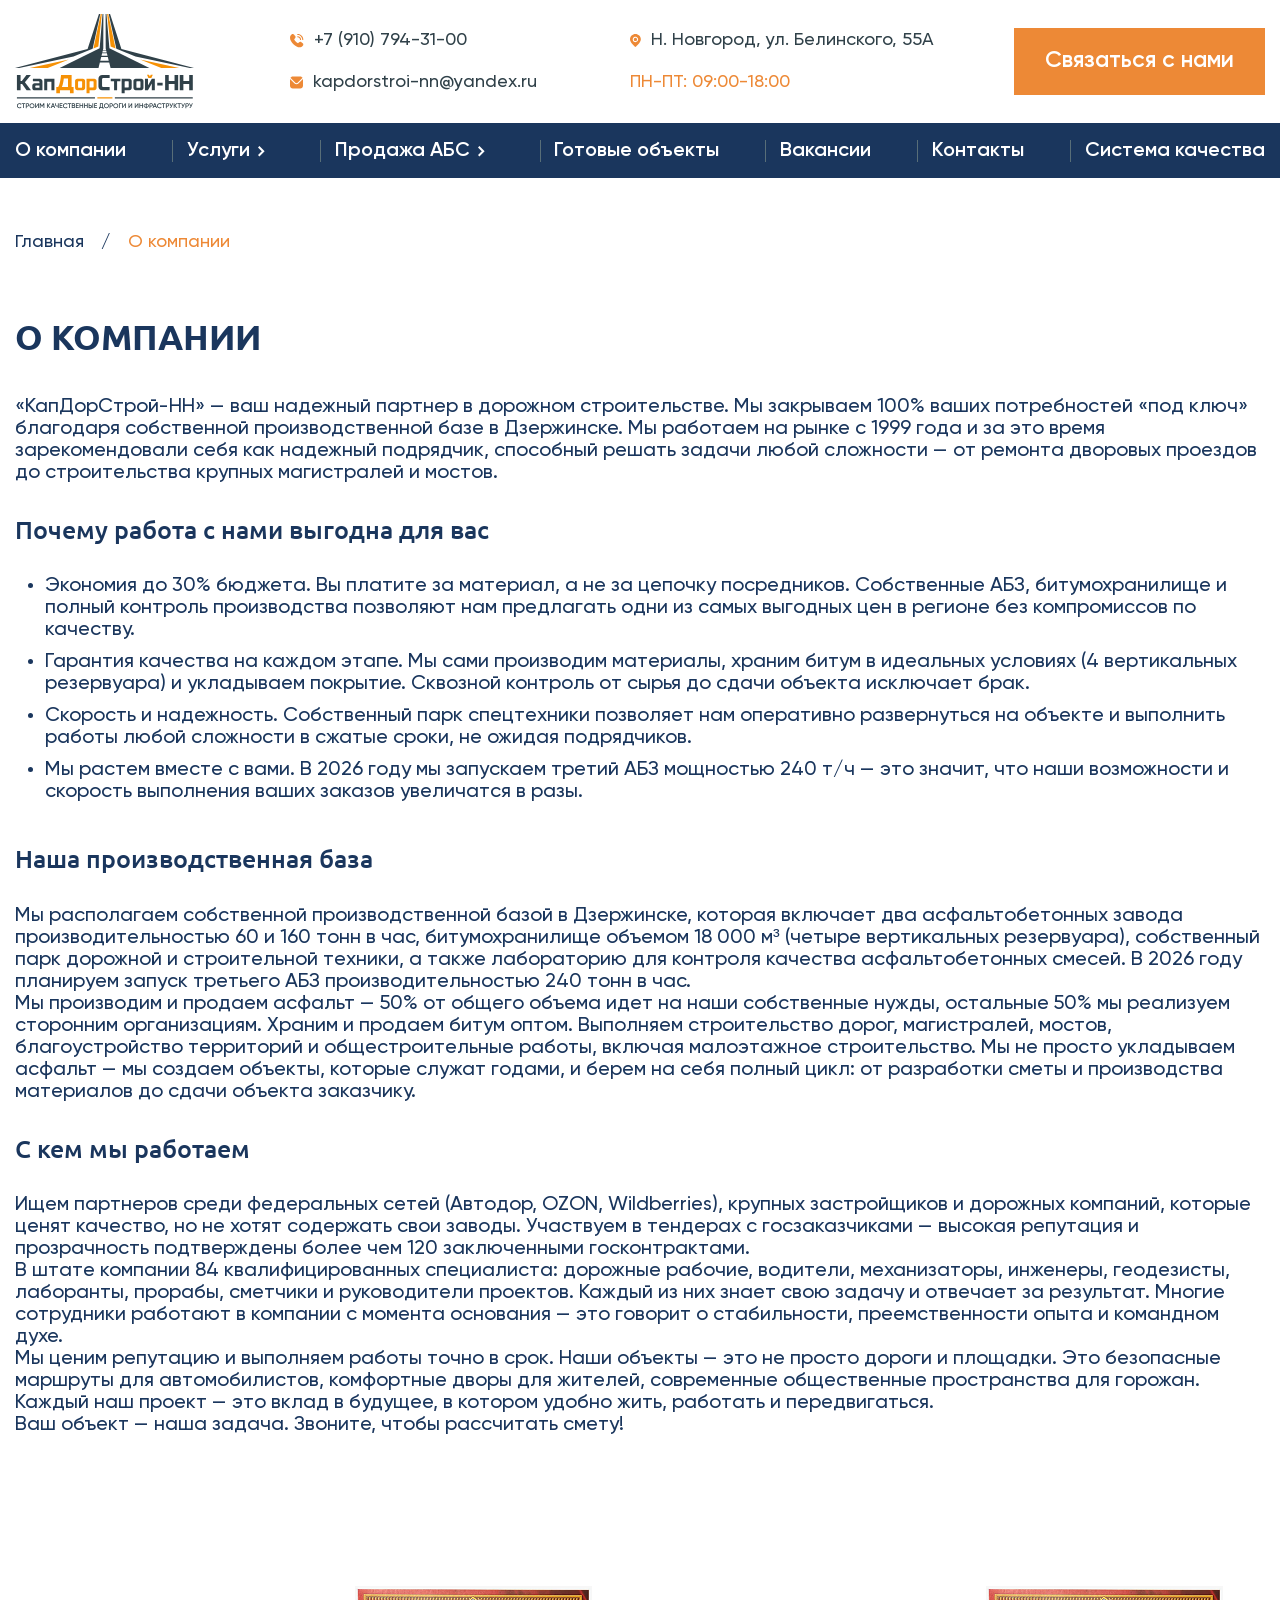
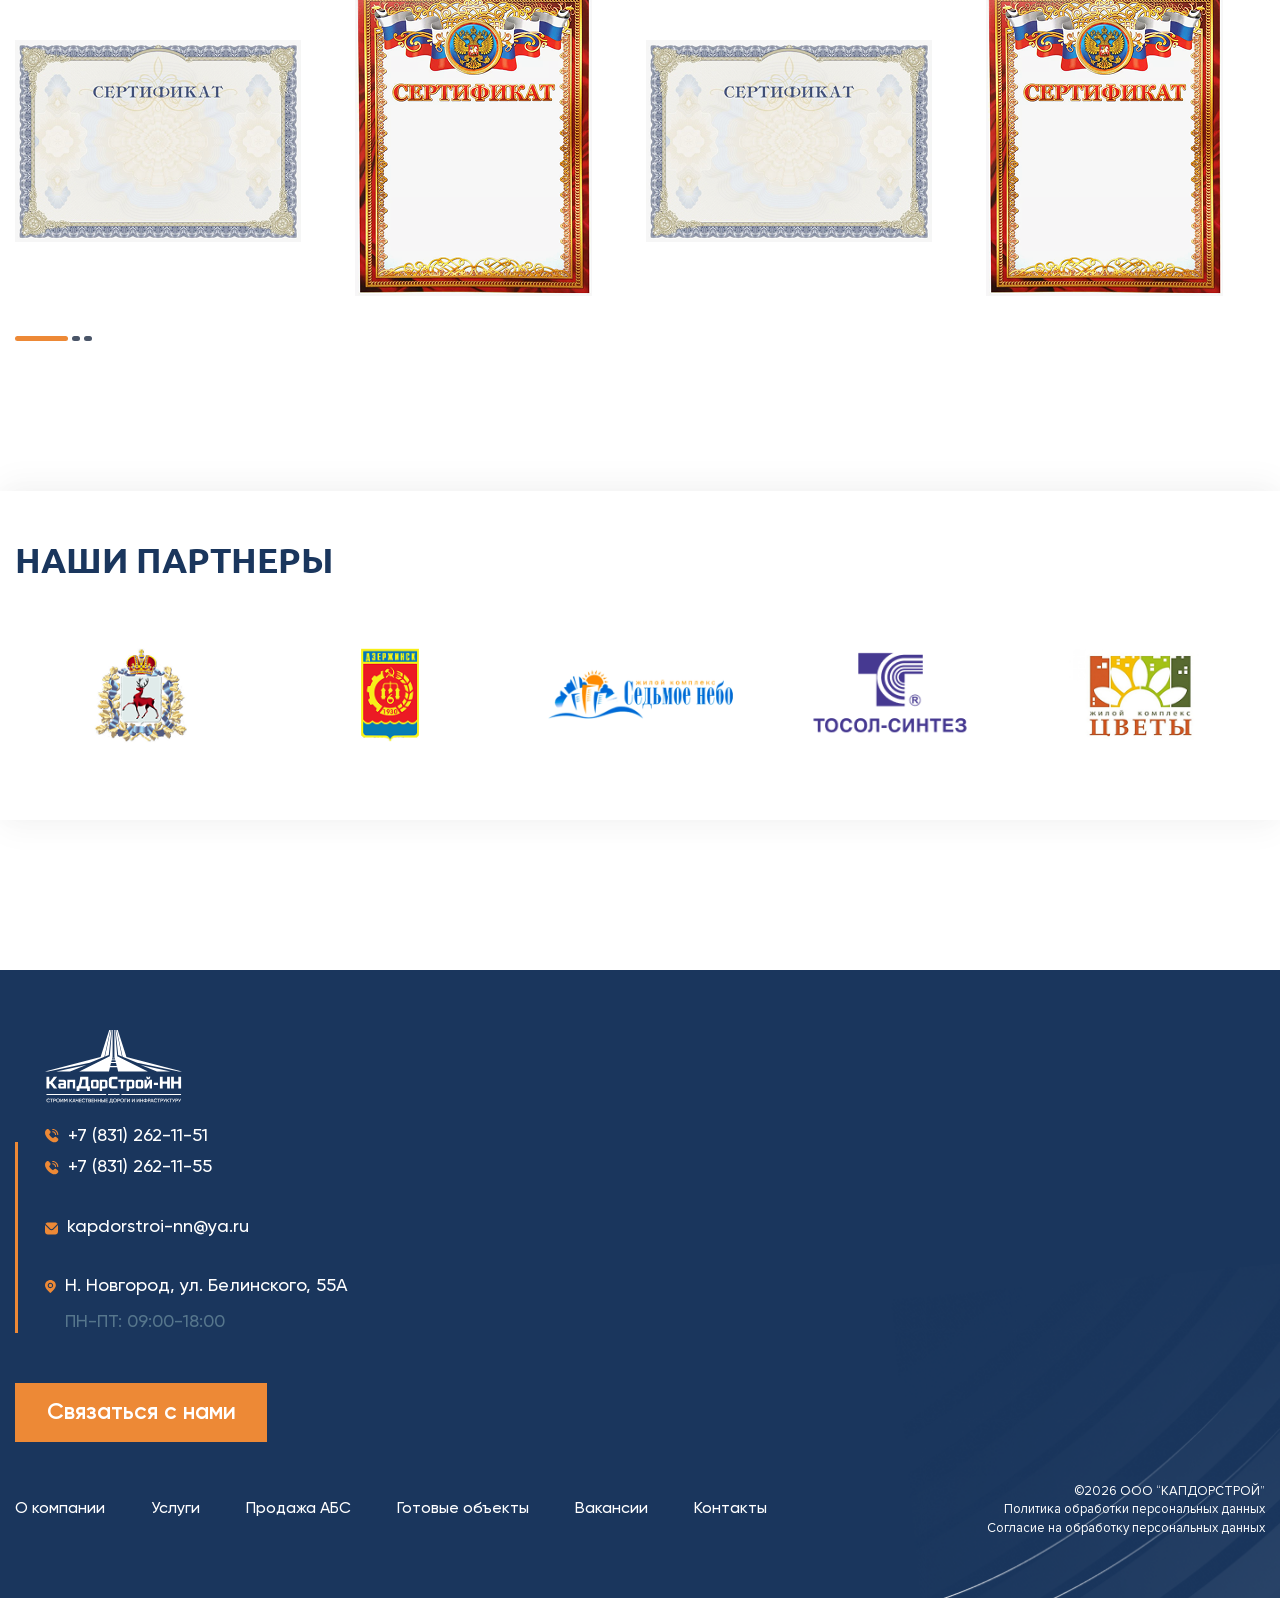
==== commit 2502bd8b: "Added index page" ====
--- a/aboutPage.html
+++ b/aboutPage.html
@@ -24,7 +24,7 @@
                     <div class="container">
                         <div class="headerInner">
                             <div class="headerLeft">
-                                <a href="/">
+                                <a href="./main.html">
                                     <img src="./images/svg/headerLogo.svg" alt="">
                                 </a>
                             </div>
@@ -33,24 +33,17 @@
                                 <div class="headerContactTabs">
                                     <div class="headerContactTab">
                                         <img src="./images/svg/phone.svg" alt="">
-
-                                        <a href="tel:+79107943100">
-                                            +7 (910) 794-31-00
-                                        </a>
+                                        <a href="tel:+79107943100">+7 (910) 794-31-00</a>
                                     </div>
 
                                     <div class="headerContactTab">
                                         <img src="./images/svg/mark.svg" alt="">
-
                                         Н. Новгород, ул. Белинского, 55А
                                     </div>
 
                                     <div class="headerContactTab">
                                         <img src="./images/svg/email.svg" alt="">
-
-                                        <a href="mailto:kapdorstroi-nn@yandex.ru">
-                                            kapdorstroi-nn@yandex.ru
-                                        </a>
+                                        <a href="mailto:kapdorstroi-nn@yandex.ru">kapdorstroi-nn@yandex.ru</a>
                                     </div>
 
                                     <div class="headerContactTab headerContactTabTimes">
@@ -70,17 +63,94 @@
                     <div class="container">
                         <div class="headerLinks">
                             <div class="headerLink">
-                                <a href="#">О компании</a>
-                            </div>
-
-                            <div class="headerLink">
-                                <img src="./images/svg/headerNav.svg" alt="">
-
+                                <a href="./aboutPage.html">О компании</a>
+                            </div>
+
+                            <div class="headerLink uslugiLink">
                                 <a href="#">Услуги</a>
-                            </div>
-
-                            <div class="headerLink">
+                                <span class="headerLinkArrow">
+                                    <img src="./images/svg/rightArrowWhite.svg" alt="" class="arrow-white">
+                                    <img src="./images/svg/rightArrowOrange.svg" alt="" class="arrow-orange">
+                                </span>
+
+                                <div class="servicesDropdown" id="servicesDropdown">
+                                    <div class="servicesDropdownInner">
+                                        <div class="servicesDropdownLeft">
+                                            <div class="servicesDropdownList">
+                                                <a href="#" class="servicesDropdownItem" data-submenu="1">Строительство дорог, магистралей, мостов</a>
+                                                <a href="#" class="servicesDropdownItem" data-submenu="2">Инфраструктурное строительство</a>
+                                                <a href="#" class="servicesDropdownItem" data-submenu="3">Битумохранилище</a>
+                                                <a href="#" class="servicesDropdownItem" data-submenu="4">Общестроительные работы</a>
+                                            </div>
+                                        </div>
+
+                                        <div class="servicesDropdownRight">
+                                            <div class="servicesDropdownRightWrapper" data-submenu="1">
+                                                <div class="servicesDropdownRightItem">
+                                                    <a href="#">Строительство автомобильных дорог</a>
+                                                </div>
+                                                <div class="servicesDropdownRightItem">
+                                                    <a href="#">Реконструкция и ремонт магистралей</a>
+                                                </div>
+                                                <div class="servicesDropdownRightItem">
+                                                    <a href="#">Строительство мостов и путепроводов</a>
+                                                </div>
+                                            </div>
+                                            <div class="servicesDropdownRightWrapper" data-submenu="2">
+                                                <div class="servicesDropdownRightItem">
+                                                    <a href="#">Благоустройство придомовой территории</a>
+                                                </div>
+                                                <div class="servicesDropdownRightItem">
+                                                    <a href="#">Благоустройство больших территорий</a>
+                                                </div>
+                                                <div class="servicesDropdownRightItem">
+                                                    <a href="#">Установка МАФ</a>
+                                                </div>
+                                            </div>
+                                            <div class="servicesDropdownRightWrapper" data-submenu="3">
+                                                <div class="servicesDropdownRightItem">
+                                                     <a href="#">Хранение битума и нефтепродуктов</a>
+                                                </div>
+                                                <div class="servicesDropdownRightItem">
+                                                    <a href="#">Прием и отгрузка битума</a>
+                                                </div>
+                                                <div class="servicesDropdownRightItem">
+                                                    <a href="#">Продажа битумных материалов</a>
+                                                </div>
+                                            </div>
+                                            <div class="servicesDropdownRightWrapper" data-submenu="4">
+                                                <div class="servicesDropdownRightItem">
+                                                     <a href="#">Вертикальная планировка территорий</a>
+                                                </div>
+                                                <div class="servicesDropdownRightItem">
+                                                    <a href="#">Устройство инженерных сетей</a>
+                                                </div>
+                                                <div class="servicesDropdownRightItem">
+                                                    <a href="#">Бетонные работы и устройство оснований</a>
+                                                </div>
+                                            </div>
+                                        </div>
+                                    </div>
+                                </div>
+                            </div>
+
+                            <div class="headerLink absSalesLink">
                                 <a href="#">Продажа АБС</a>
+                               <span class="headerLinkArrow">
+                                    <img src="./images/svg/rightArrowWhite.svg" alt="" class="arrow-white">
+                                    <img src="./images/svg/rightArrowOrange.svg" alt="" class="arrow-orange">
+                                </span>
+
+                                <div class="servicesDropdown" id="absSalesDropdown">
+                                    <div class="servicesDropdownList">
+                                        <a href="#" class="servicesDropdownItem">Крупнозернистый асфальт</a>
+                                        <a href="#" class="servicesDropdownItem">Песчаный асфальтобетон</a>
+                                        <a href="#" class="servicesDropdownItem">Мелкозернистый асфальт</a>
+                                        <a href="#" class="servicesDropdownItem">ШМА</a>
+                                        <a href="#" class="servicesDropdownItem">Цветной асфальт</a>
+                                        <a href="#" class="servicesDropdownItem">Литой асфальт</a>
+                                    </div>
+                                </div>
                             </div>
 
                             <div class="headerLink">
--- a/css/style.css
+++ b/css/style.css
@@ -385,6 +385,329 @@
 .headerLink:hover {
     color: var(--orange);
 }
+
+.headerLink.active {
+    color: var(--orange);
+}
+
+.headerLinkArrow {
+    position: relative;
+    display: inline-flex;
+    width: 16px;
+    height: 16px;
+}
+
+.headerLinkArrow img {
+    position: absolute;
+    top: 3px;
+    left: 0;
+    transition: opacity 0.3s ease;
+    padding-top: 0;
+}
+
+.headerLinkArrow .arrow-white {
+    opacity: 1;
+}
+
+.headerLinkArrow .arrow-orange {
+    opacity: 0;
+}
+
+.headerLink:hover .headerLinkArrow .arrow-white {
+    opacity: 0;
+}
+
+.headerLink:hover .headerLinkArrow .arrow-orange {
+    opacity: 1;
+}
+
+.headerLink.uslugiLink.active .headerLinkArrow .arrow-white,
+.headerLink.absSalesLink.active .headerLinkArrow .arrow-white {
+    opacity: 0;
+}
+
+.headerLink.uslugiLink.active .headerLinkArrow .arrow-orange,
+.headerLink.absSalesLink.active .headerLinkArrow .arrow-orange {
+    opacity: 1;
+}
+
+.headerLink.uslugiLink.active .headerLinkArrow img,
+.headerLink.absSalesLink.active .headerLinkArrow img {
+    transform: rotate(90deg);
+}
+
+.headerLink.uslugiLink .headerLinkArrow img,
+.headerLink.absSalesLink .headerLinkArrow img {
+    transition: transform 0.3s ease, opacity 0.3s ease;
+}
+
+
+
+/* Выпадающее меню "Услуги"*/
+
+header {
+    position: relative;
+    z-index: 50;
+}
+
+.headerBottom {
+    position: relative;
+    z-index: 2;
+}
+
+.headerLinks {
+    padding: 16.5px 0px;
+    display: flex;
+    align-items: center;
+    justify-content: space-between;
+}
+
+.headerLink.absSalesLink,
+.headerLink.uslugiLink {
+    position: relative;
+}
+
+.servicesDropdown {
+    display: none;
+    position: absolute;
+    top: calc(100% + 16px);
+    left: 0;
+    background: var(--white);
+    box-shadow: 0 10px 40px rgba(0, 0, 0, 0.15);
+    padding: 32px 43px;
+    z-index: 100;
+    opacity: 0;
+    transition: opacity 0.3s ease, transform 0.3s ease;
+    transform: translateY(-10px);
+}
+
+.absSalesLink .servicesDropdown {
+    width: 519px;
+}
+
+.uslugiLink .servicesDropdown {
+    width: auto;
+    min-width: 300px;
+    max-width: 513px;
+    transition: width 0.3s ease, min-width 0.3s ease;
+}
+
+.uslugiLink .servicesDropdown.has-submenu-open {
+    width: 995px;
+    min-width: 995px;
+}
+
+.servicesDropdownInner {
+    display: flex;
+    gap: 40px;
+}
+
+.servicesDropdownLeft {
+    flex: 0 0 auto;
+    padding-right: 40px;
+    transition: padding-right 0.3s ease;
+}
+
+.servicesDropdownLeft.has-border {
+    border-right: 1px solid #E1EAF6;
+    padding-right: 40px;
+}
+
+.servicesDropdownRight {
+    display: flex;
+    flex-direction: column;
+    gap: 20px;
+    flex: 0 0 auto;
+    width: 280px; 
+    min-width: 280px;
+    max-width: 280px;
+    opacity: 0;
+    visibility: hidden;
+    transition: opacity 0.3s ease, visibility 0.3s ease;
+    overflow: hidden;
+    padding: 0;
+}
+
+.servicesDropdownRight.visible {
+    opacity: 1;
+    visibility: visible;
+    max-width: 280px;
+    padding-left: 0;
+}
+.servicesDropdown.active {
+    display: block;
+    opacity: 1;
+    transform: translateY(0);
+}
+
+.servicesDropdownList {
+    display: flex;
+    flex-direction: column;
+    gap: 8px;
+}
+
+.uslugiLink .servicesDropdownItem {
+    position: relative;
+    padding-right: 30px;
+    font-family: 'Gilroy', sans-serif;
+    font-weight: 500;
+    font-size: 20px;
+    line-height: 110%;
+    color: var(--blue);
+    padding: 10px 30px 10px 0;
+    transition: all 0.3s ease;
+    text-decoration: none;
+    border-bottom: 1px solid transparent;
+    cursor: pointer;
+    display: block;
+}
+
+.uslugiLink .servicesDropdownItem::after {
+    content: '';
+    position: absolute;
+    right: 11.5px;
+    top: 50%;
+    transform: translateY(-50%);
+    width: 5px;
+    height: 9px;
+    background: url('../images/svg/rightArrowBlue.svg') no-repeat center;
+    background-size: contain;
+    transition: all 0.3s ease;
+    opacity: 0;
+}
+
+.uslugiLink .servicesDropdownItem:hover {
+    background-color: #E1EAF6;
+    color: var(--blue);
+}
+
+.uslugiLink .servicesDropdownItem:hover::after {
+    opacity: 1;
+}
+
+.uslugiLink .servicesDropdownItem.active {
+    background-color: #E1EAF6;
+    color: var(--blue);
+}
+
+.uslugiLink .servicesDropdownItem.active::after {
+    opacity: 1;
+}
+.uslugiLink .servicesDropdownItem.active {
+    background-color: #E1EAF6;
+}
+
+.headerLink.absSalesLink img {
+    transition: transform 0.3s ease;
+}
+
+.headerLink.absSalesLink.active img {
+    transform: rotate(90deg);
+}
+
+.servicesDropdownOverlay {
+    display: none;
+    position: fixed;
+    top: 0;
+    left: 0;
+    width: 100%;
+    height: 100%;
+    background: rgba(0, 0, 0, 0.2);
+    z-index: 49;
+}
+
+.servicesDropdownOverlay.active {
+    display: block;
+}
+.servicesDropdownInner {
+    display: flex;
+    gap: 40px;
+}
+
+.servicesDropdownLeft {
+    flex: 0 0 auto;
+    padding-right: 40px;
+}
+
+.servicesDropdownLeft.has-border {
+    border-right: 1px solid #E1EAF6;
+}
+
+.servicesDropdownRight {
+    display: flex;
+    flex-direction: column;
+    gap: 20px;
+    flex: 0 0 auto;
+    min-width: 280px;
+    opacity: 0;
+    visibility: hidden;
+    transition: opacity 0.3s ease, visibility 0.3s ease;
+}
+
+.servicesDropdownRight.visible {
+    opacity: 1;
+    visibility: visible;
+}
+
+.servicesDropdownRightWrapper {
+    display: none;
+    flex-direction: column;
+    gap: 12px;
+}
+
+.servicesDropdownRightWrapper.active {
+    display: flex;
+}
+
+.servicesDropdownRightWrapper a {
+    font-family: 'Gilroy', sans-serif;
+    font-weight: 500;
+    font-size: 20px;
+    line-height: 110%;
+    color: var(--blue);
+    transition: all 0.3s ease;
+    display: block; 
+    width: 100%;
+    border-bottom: 1px solid transparent;
+    padding-right: 5px;
+    white-space: normal;
+    word-wrap: break-word;
+    overflow-wrap: break-word;
+    word-break: break-word; 
+}
+.servicesDropdownRightWrapper a:hover {
+    color: var(--orange);
+    border-bottom: 1px solid var(--orange);
+}
+
+.servicesDropdownItem {
+    font-family: 'Gilroy', sans-serif;
+    font-weight: 500;
+    font-size: 20px;
+    line-height: 110%;
+    color: var(--blue);
+    padding: 10px 0;
+    transition: all 0.3s ease;
+    text-decoration: none;
+    border-bottom: 1px solid transparent;
+    cursor: pointer;
+    display: block;
+}
+
+
+
+
+
+
+
+
+
+
+
+
+
+
+
 
 
 /* Главный баннер */
@@ -1670,6 +1993,7 @@
     justify-content: center;
     z-index: 9999;
     padding: 20px;
+    opacity: 0;
 }
 
 .modalWindow {
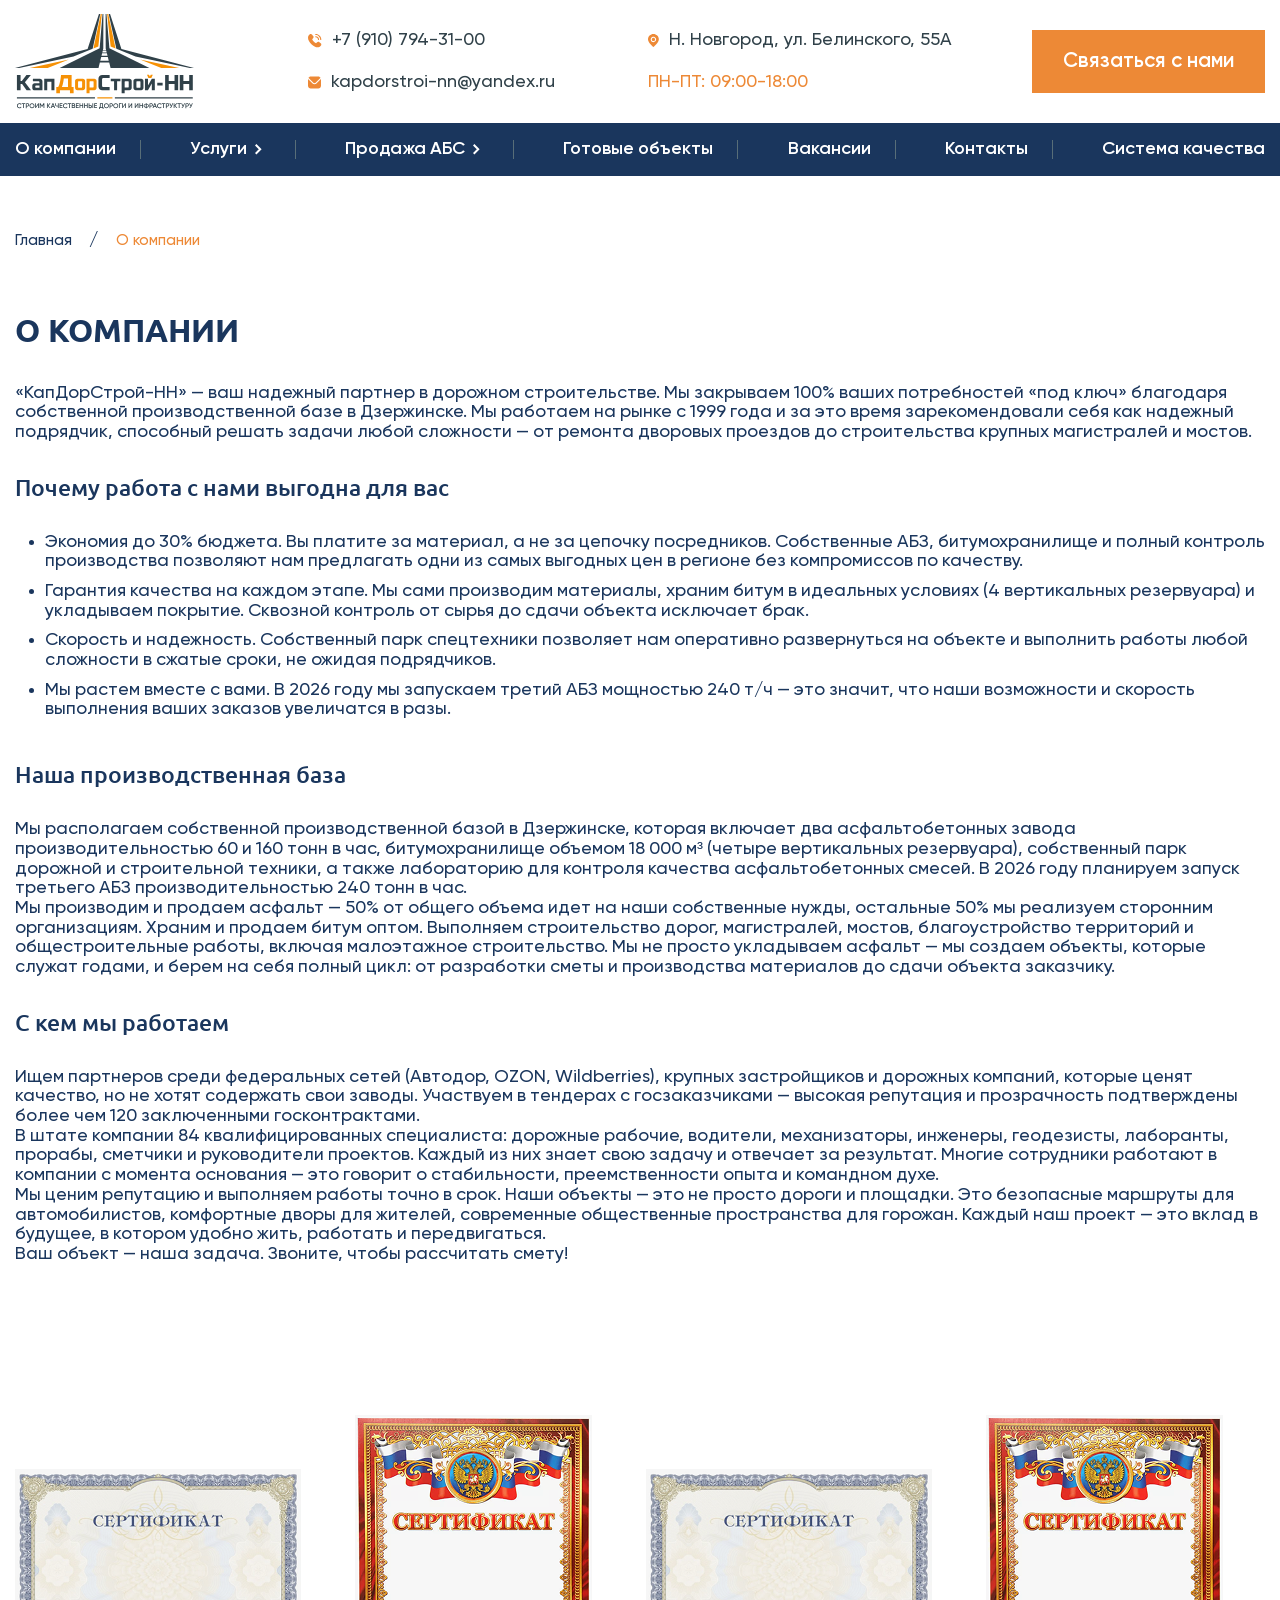
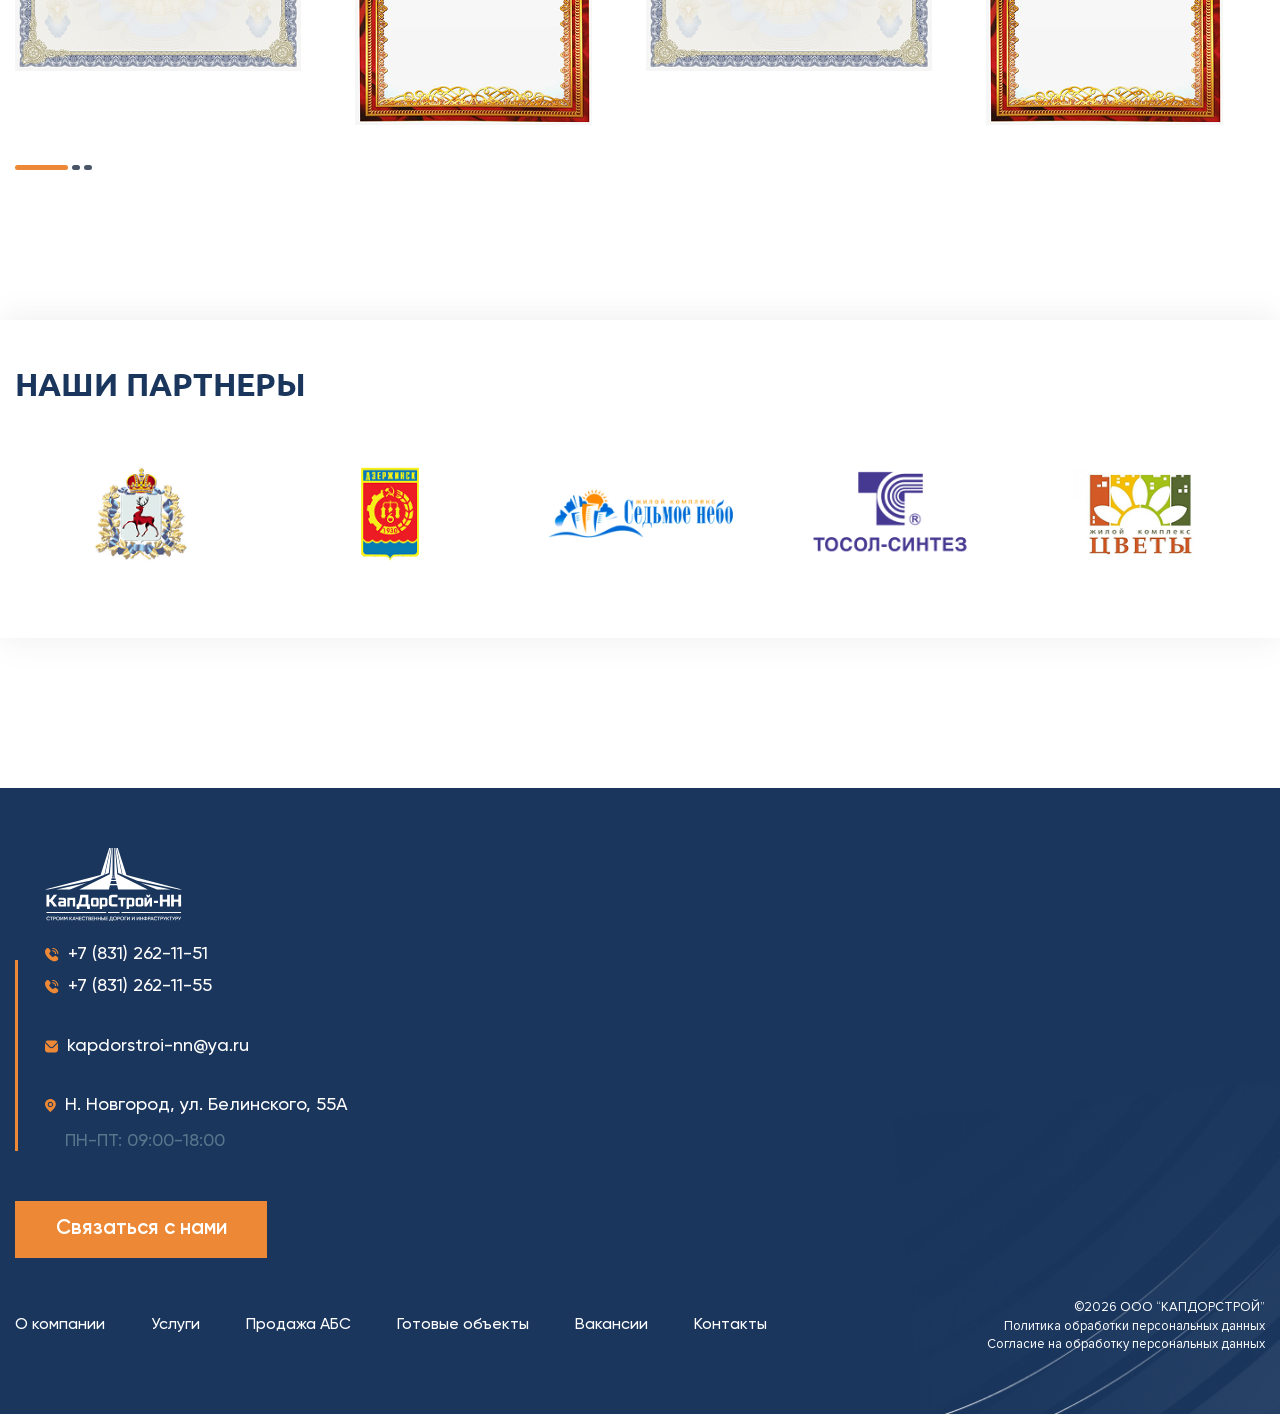
==== commit d938cd0e: "Finished adaptive" ====
--- a/aboutPage.html
+++ b/aboutPage.html
@@ -55,6 +55,51 @@
                                     Связаться с нами
                                 </div>
                             </div>
+
+                            <div class="burgerMenu">
+                                <div class="burgerBtn">
+                                    <span></span>
+                                    <span></span>
+                                    <span></span>
+                                </div>
+                            </div>
+
+                            <div class="mobileMenuOverlay"></div>
+
+                            <div class="mobileMenu">
+                                <div class="mobileMenuInner">
+                                    <div class="mobileMenuLinks">
+                                        <a href="./aboutPage.html">О компании</a>
+                                        <a href="#" class="mobileMenuLinkWithSub">Услуги</a>
+                                        <div class="mobileSubMenu">
+                                            <a href="#">Строительство дорог, магистралей, мостов</a>
+                                            <a href="#">Инфраструктурное строительство</a>
+                                            <a href="#">Битумохранилище</a>
+                                            <a href="#">Общестроительные работы</a>
+                                        </div>
+                                        <a href="#" class="mobileMenuLinkWithSub">Продажа АБС</a>
+                                        <div class="mobileSubMenu">
+                                            <a href="#">Крупнозернистый асфальт</a>
+                                            <a href="#">Песчаный асфальтобетон</a>
+                                            <a href="#">Мелкозернистый асфальт</a>
+                                            <a href="#">ШМА</a>
+                                            <a href="#">Цветной асфальт</a>
+                                            <a href="#">Литой асфальт</a>
+                                        </div>
+                                        <a href="./finishedObjects.html">Готовые объекты</a>
+                                        <a href="#">Вакансии</a>
+                                        <a href="#">Контакты</a>
+                                        <a href="#">Система качества</a>
+                                    </div>
+                                    <div class="mobileMenuContacts">
+                                        <a href="tel:+79107943100">+7 (910) 794-31-00</a>
+                                        <a href="mailto:kapdorstroi-nn@yandex.ru">kapdorstroi-nn@yandex.ru</a>
+                                        <div>Н. Новгород, ул. Белинского, 55А</div>
+                                        <div>ПН-ПТ: 09:00-18:00</div>
+                                    </div>
+                                    <div class="mobileMenuBtn openGetContactModal">Связаться с нами</div>
+                                </div>
+                            </div>
                         </div>
                     </div>
                 </div>
--- a/css/style.css
+++ b/css/style.css
@@ -165,18 +165,18 @@
 h1 {
     font-family: 'Ubuntu', sans-serif;
     font-weight: 700;
-    font-size: 35px;
-    margin-bottom: 40px;
+    font-size: clamp(18px, 2.5vw, 35px);
+    margin-bottom: clamp(15px, 2.5vw, 40px);
     text-transform: uppercase;
-    line-height: 165%;
+    line-height: clamp(130%, 150%, 165%);
 }
 
 .h2,
 h2 {
     font-family: 'Ubuntu', sans-serif;
     font-weight: 700;
-    font-size: 35px;
-    line-height: 165%;
+    font-size: clamp(18px, 2.5vw, 35px);
+    line-height: clamp(130%, 150%, 165%);
     color: var(--blue);
     text-transform: uppercase;
 }
@@ -185,8 +185,8 @@
 h3 {
     font-family: 'Ubuntu', sans-serif;
     font-weight: 500;
-    font-size: 25px;
-    line-height: 126%;
+    font-size: clamp(16px, 1.8vw, 25px);
+    line-height: clamp(130%, 126%, 126%);
     color: var(--blue);
 }
 
@@ -196,7 +196,8 @@
     min-height: 100vh;
     position: relative;
     overflow: hidden;
-    min-width: 1200px;
+    /* min-width: 1200px; */
+    min-width: 340px;
     display: flex;
     flex-direction: column;
     justify-content: space-between;
@@ -338,7 +339,7 @@
 
 .headerGetContactBtn {
     font-weight: 600;
-    font-size: 23px;
+    font-size: clamp(14px, 1.6vw, 23px);
     display: flex;
     align-items: center;
     justify-content: center;
@@ -367,7 +368,7 @@
 
 .headerLink {
     font-weight: 600;
-    font-size: 20px;
+    font-size: clamp(14px, 1.4vw, 20px);
     line-height: 110%;
     display: flex;
     align-items: center;
@@ -551,7 +552,7 @@
     padding-right: 30px;
     font-family: 'Gilroy', sans-serif;
     font-weight: 500;
-    font-size: 20px;
+    font-size: clamp(14px, 1.4vw, 20px);;
     line-height: 110%;
     color: var(--blue);
     padding: 10px 30px 10px 0;
@@ -662,7 +663,7 @@
 .servicesDropdownRightWrapper a {
     font-family: 'Gilroy', sans-serif;
     font-weight: 500;
-    font-size: 20px;
+    font-size: clamp(14px, 1.4vw, 20px);;
     line-height: 110%;
     color: var(--blue);
     transition: all 0.3s ease;
@@ -683,7 +684,7 @@
 .servicesDropdownItem {
     font-family: 'Gilroy', sans-serif;
     font-weight: 500;
-    font-size: 20px;
+    font-size: clamp(14px, 1.4vw, 20px);;
     line-height: 110%;
     color: var(--blue);
     padding: 10px 0;
@@ -695,15 +696,197 @@
 }
 
 
-
-
-
-
-
-
-
-
-
+/* Адаптив Шапки */
+
+@media (max-width: 1370px) {
+    .headerLink {
+        padding-right: 24px;
+    }
+}
+
+@media (max-width: 1200px) {
+    .headerContactTabs,
+    .headerLinks {
+        display: none;
+    }
+}
+
+
+
+/* Бургер меню */
+.burgerMenu {
+    display: none;
+    cursor: pointer;
+    position: relative;
+    z-index: 100;
+}
+
+.burgerBtn {
+    width: 30px;
+    height: 20px;
+    position: relative;
+    display: flex;
+    flex-direction: column;
+    justify-content: space-between;
+}
+
+.burgerBtn span {
+    display: block;
+    height: 3px;
+    width: 100%;
+    background-color: var(--orange);
+    border-radius: 2px;
+    transition: all 0.3s ease;
+    transform-origin: center;
+}
+
+.burgerBtn.active span:nth-child(1) {
+    transform: translateY(8.5px) rotate(45deg);
+}
+
+.burgerBtn.active span:nth-child(2) {
+    opacity: 0;
+    transform: scaleX(0);
+}
+
+.burgerBtn.active span:nth-child(3) {
+    transform: translateY(-8.5px) rotate(-45deg);
+}
+
+.mobileMenuOverlay {
+    position: fixed;
+    top: 0;
+    left: 0;
+    width: 100%;
+    height: 100%;
+    background: rgba(0, 0, 0, 0.5);
+    z-index: 98;
+    opacity: 0;
+    visibility: hidden;
+    transition: opacity 0.4s ease, visibility 0.4s ease;
+}
+
+.mobileMenuOverlay.active {
+    opacity: 1;
+    visibility: visible;
+}
+
+.mobileMenu {
+    position: fixed;
+    top: 0;
+    right: -100%;
+    width: 320px;
+    height: 100vh;
+    background-color: var(--blue);
+    z-index: 99;
+    transition: right 0.4s ease;
+    overflow-y: auto;
+    padding: 80px 30px 30px;
+    box-shadow: -5px 0 20px rgba(0, 0, 0, 0.2);
+}
+
+.mobileMenu.active {
+    right: 0;
+}
+
+.mobileMenuInner {
+    display: flex;
+    flex-direction: column;
+    gap: 30px;
+}
+
+.mobileMenuLinks {
+    display: flex;
+    flex-direction: column;
+    gap: 15px;
+}
+
+.mobileMenuLinks a {
+    font-family: 'Gilroy', sans-serif;
+    font-weight: 500;
+    font-size: 18px;
+    color: var(--white);
+    transition: all 0.3s ease;
+    text-decoration: none;
+}
+
+.mobileMenuLinks a:hover {
+    color: var(--orange);
+}
+
+.mobileMenuLinkWithSub {
+    cursor: pointer;
+}
+
+.mobileSubMenu {
+    display: none;
+    flex-direction: column;
+    gap: 10px;
+    padding-left: 20px;
+    margin-top: 5px;
+}
+
+.mobileSubMenu.active {
+    display: flex;
+}
+
+.mobileSubMenu a {
+    font-size: 15px;
+    opacity: 0.8;
+}
+
+.mobileMenuContacts {
+    display: flex;
+    flex-direction: column;
+    gap: 12px;
+    padding-top: 20px;
+    border-top: 1px solid rgba(255, 255, 255, 0.1);
+}
+
+.mobileMenuContacts a,
+.mobileMenuContacts div {
+    font-family: 'Gilroy', sans-serif;
+    font-weight: 400;
+    font-size: 16px;
+    color: var(--white);
+    text-decoration: none;
+}
+
+.mobileMenuBtn {
+    font-family: 'Gilroy', sans-serif;
+    font-weight: 600;
+    font-size: 18px;
+    color: var(--white);
+    background-color: var(--orange);
+    padding: 15px;
+    text-align: center;
+    cursor: pointer;
+    transition: all 0.3s ease;
+    border-radius: 4px;
+}
+
+.mobileMenuBtn:hover {
+    background-color: var(--black);
+}
+
+@media (max-width: 1200px) {
+    .burgerMenu {
+        display: block;
+    }
+    
+    .headerContactTabs,
+    .headerLinks {
+        display: none;
+    }
+    
+    .headerRight {
+        gap: 20px;
+    }
+    
+    .headerGetContactBtn {
+        display: none;
+    }
+}
 
 
 
@@ -725,11 +908,13 @@
     align-items: center;
 }
 
-.mainBannerContent {
-    display: flex;
+.mainBannerContentInner {
+    display: flex;
+    align-items: flex-start;
     justify-content: space-between;
     width: 100%;
     height: 100%;
+    gap: 20px;
 }
 
 .mainBannerLeft {
@@ -740,7 +925,7 @@
     flex-direction: column;
     justify-content: space-between;
     padding-top: 70px;
-    padding-bottom: 120px;
+    padding-bottom: 220px;
 }
 
 .mainBannerRight {
@@ -749,7 +934,7 @@
 
 .mainBannerDesc {
     font-weight: 500;
-    font-size: 25px;
+    font-size: clamp(16px, 1.8vw, 25px);
     line-height: 117%;
     letter-spacing: 0.05em;
 }
@@ -762,8 +947,8 @@
     align-items: center;
     justify-content: center;
     background-color: var(--orange);
-    padding: 25px 70px;
-    font-size: 23px;
+    padding: clamp(15px, 2vw, 25px) clamp(30px, 4vw, 70px);
+    font-size: clamp(14px, 1.6vw, 23px);
     font-weight: 600;
     transition: all 0.3s ease;
 }
@@ -773,7 +958,21 @@
 }
 
 
-
+/* Адаптив "Главный баннер" */
+
+@media (max-width: 900px) {
+    .mainBannerContentInner {
+        flex-direction: column;
+    }
+
+    .mainBannerLeft {
+        padding-bottom: 0px;
+    }
+
+    .mainBannerRight {
+        padding-bottom: 100px;
+    }
+}
 
 /* Секция "Строим дороги - создаем будущее" */
 
@@ -801,7 +1000,7 @@
     padding-left: 48px;
     font-family: 'Gilroy', sans-serif;
     font-weight: 500;
-    font-size: 20px;
+    font-size: clamp(14px, 1.4vw, 20px);;
     color: var(--blue);
     line-height: 117%;
     letter-spacing: 0.05em;
@@ -827,7 +1026,7 @@
 
 .buildRoadsContentLeft {
     color: var(--blue);
-    font-size: 20px;
+    font-size: clamp(14px, 1.4vw, 20px);;
     font-weight: 500;
     line-height: 110%;
 }
@@ -844,7 +1043,7 @@
 .buildRoadsContentLeft ul li {
     position: relative;
     padding-left: 20px;
-    font-size: 20px;
+    font-size: clamp(14px, 1.4vw, 20px);;
     font-weight: 500;
     line-height: 130%;
     color: var(--blue);
@@ -917,7 +1116,7 @@
     align-items: center;
     justify-content: center;
     gap: 10px;
-    font-size: 20px;
+    font-size: clamp(14px, 1.4vw, 20px);;
     font-weight: 600;
     background-color: var(--orange);
     transition: all 0.3s ease;
@@ -931,6 +1130,32 @@
     padding-top: 3px;
 }
 
+
+/* Адаптив секции "Строим дороги - создаем будущее" */
+
+@media (max-width: 1300px) {
+    .buildRoadsContent {
+        grid-template-columns: 1fr;
+        gap: 50px;
+    }
+
+    .buildRoadsAdvantageCards {
+        display: flex;
+        align-items: center;
+        flex-wrap: wrap;
+    }
+
+    .buildRoadsDetailsBtn {
+        margin-top: 20px;
+    }
+}
+
+@media (max-width: 500px) {
+    .buildRoadsAdvantageCards {
+        display: grid;
+        grid-template-columns: repeat(2, 1fr);
+    }
+}
 
 
 
@@ -1010,7 +1235,7 @@
     width: 100%;
     font-family: 'Ubuntu', sans-serif;
     font-weight: 500;
-    font-size: 25px;
+    font-size: clamp(16px, 1.8vw, 25px);
     line-height: 126%;
     color: var(--blue);
     padding-left: 15px;
@@ -1037,7 +1262,49 @@
     aspect-ratio: 450 / 315;
 }
 
-
+/* Адаптив секции "Объекты, которые меняют города" */
+
+@media (max-width: 1500px) {
+    .objectsContent {
+        grid-template-columns: 1fr;
+    }
+
+    .objectsContentLeft .objectsCard {
+        max-width: 100%;
+        max-height: 483px;
+    }
+
+    .objectsContentLeft .objectsCardImage img {
+        object-position: center 70%;
+    }
+
+    .objectsContentRight .objectsCard {
+        max-width: 100%;
+    }
+}
+
+@media (max-width: 1100px) {
+    .objectsContentLeft .objectsCard {
+        max-height: 367px;
+    }
+}
+
+@media (max-width: 800px) {
+    .objectsContentLeft .objectsCard {
+        max-height: 258px;
+    }
+}
+
+@media (max-width: 650px) {
+    .objectsContentRight {
+        grid-template-columns: 1fr;
+    }
+
+    .objectsContentLeft .objectsCard,
+    .objectsContentRight .objectsCard {
+        max-height: 330px;
+    }
+}
 
 
 /* Секция "Выгодные предложения" */
@@ -1087,9 +1354,11 @@
 
 .dealsCard {
     position: relative;
-    width: 1410px;
+    width: 100%;
+    max-width: 1410px;
     min-height: 465px;
     overflow: hidden;
+    margin: 0 auto;
 }
 
 .dealsCardImage {
@@ -1110,10 +1379,10 @@
 .dealsCardInfo {
     max-width: 630px;
     width: 100%;
-    padding-top: 84px;
-    padding-left: 61px;
+    padding: 84px 20px 20px 61px;
     position: relative;
     z-index: 2;
+    box-sizing: border-box;
 }
 
 .dealsCardTitle {
@@ -1132,12 +1401,15 @@
     position: absolute;
     left: 0;
     bottom: 0;
-    width: 331px;
+    max-width: 331px;
+    width: clamp(60px, 25vw, 331px);
     height: 3px;
     background-color: var(--orange);
+    padding-right: 30px;
 }
 
 .dealsCardDesc {
+    padding-right: 20px;
     padding-top: 10px;
     font-family: 'Gilroy';
     font-weight: 500;
@@ -1156,13 +1428,14 @@
 
 .dealsCardGetContactBtn,
 .dealsCardAllSharesLink {
+    white-space: nowrap;
     display: flex;
     align-items: center;
     justify-content: center;
     gap: 10px;
     font-family: "Gilroy", sans-serif;
     font-weight: 600;
-    font-size: 23px;
+    font-size: clamp(14px, 1.6vw, 23px);
     line-height: 110%;
 }
 
@@ -1247,7 +1520,101 @@
     pointer-events: auto;
 }
 
-
+@media (max-width: 900px) {
+    .dealsCardInfo {
+        padding: 75px 20px 20px 35px;
+    }
+
+    .dealsCardButtons {
+        flex-direction: column;
+        align-items: flex-start;
+        gap: 10px;
+    }
+
+    .dealsCardGetContactBtn,
+    .dealsCardAllSharesLink {
+        white-space: normal;
+        padding: 17px 39px;
+        width: 100%;
+        max-width: 320px;
+    }
+}
+
+@media (max-width: 730px) {
+    .dealsCardInfo {
+        padding: 100px 16px 20px 20px;
+    }
+
+    .dealsCardTitle {
+        font-size: clamp(18px, 4vw, 35px);
+    }
+
+    .dealsCardDesc {
+        font-size: clamp(14px, 2.5vw, 18px);
+        padding-right: 0;
+    }
+
+    .dealsCardGetContactBtn,
+    .dealsCardAllSharesLink {
+        font-size: clamp(16px, 3vw, 23px);
+        padding: 14px 30px;
+        /* max-width: 100%; */
+    }
+
+    .dealsCardButtons {
+        margin-top: 40px;
+        gap: 10px;
+    }
+}
+
+@media (max-width: 480px) {
+    .dealsSection {
+        height: 657px;
+    }
+
+    .dealsCardInfo {
+        padding: 60px 12px 15px 15px;
+    }
+
+    .dealsCardTitle {
+        font-size: clamp(16px, 3.5vw, 22px);
+        padding-bottom: 8px;
+    }
+
+    .dealsCardTitle::after {
+        width: clamp(40px, 20vw, 100px);
+    }
+
+    .dealsCardDesc {
+        font-size: clamp(12px, 2vw, 16px);
+        padding-top: 8px;
+    }
+
+    .dealsCardButtons {
+        margin-top: 25px;
+    }
+
+    .dealsCardGetContactBtn,
+    .dealsCardAllSharesLink {
+        font-size: clamp(14px, 2.5vw, 18px);
+        padding: 12px 20px;
+        gap: 6px;
+    }
+
+    .dealsCard {
+        min-height: 350px;
+    }
+
+    .dealsCardAllSharesLink img {
+        width: 12px;
+        height: 12px;
+    }
+
+    .dealsDots {
+        margin-top: 20px;
+        padding-left: 0;
+    }
+}
 
 
 /* Секция "Виды асфальта, которые производим" */
@@ -1283,7 +1650,7 @@
 .goCatalogBtn {
     font-family: 'Gilroy', sans-serif;
     font-weight: 600;
-    font-size: 23px;
+    font-size: clamp(14px, 1.6vw, 23px);
     line-height: 110%;
     color: var(--orange);
     transition: all 0.3s ease;
@@ -1307,7 +1674,7 @@
     padding: 15px 26.5px;
     font-family: 'Gilroy', sans-serif;
     font-weight: 500;
-    font-size: 17px;
+     font-size: clamp(12px, 1.2vw, 17px);
     line-height: 110%;
     color: #4A5568;
     cursor: pointer;
@@ -1331,6 +1698,7 @@
     gap: 25px;
     border: 1px solid #EAEAEA;
     padding: 15px;
+    height: 100%;
 }
 
 .asphaltTypesCardImage {
@@ -1347,9 +1715,10 @@
 .asphaltTypesCardTitle {
     font-family: 'Ubuntu', sans-serif;
     font-weight: 500;
-    font-size: 25px;
+    font-size: clamp(16px, 1.8vw, 25px);
     line-height: 126%;
     color: var(--blue);
+    flex: 0 0 auto;
 }
 
 .readMoreLink {
@@ -1360,18 +1729,53 @@
     gap: 7px;
     font-family: 'Gilroy', sans-serif;
     font-weight: 500;
-    font-size: 17px;
+     font-size: clamp(12px, 1.2vw, 17px);
     line-height: 110%;
     color: var(--white);
     background-color: var(--orange);
     width: 100%;
     box-sizing: border-box;
     transition: all 0.3s ease;
+    margin-top: auto;
 }
 
 
 .readMoreLink:hover {
     background-color: var(--black);
+}
+
+/* Адаптив секции "Виды асфальта, которые производим" */
+
+@media (max-width : 900px) {
+    .asphaltTypesCards {
+        gap: 10px;
+    }
+}
+
+@media (max-width: 700px) {
+    .asphaltTypesCards {
+        grid-template-columns: repeat(2, 1fr);
+    }   
+
+    .sectionHeadFlex {
+        flex-direction: column;
+        align-items: flex-start;
+        gap: 20px;
+    }
+
+    .sectionHeadFlex.alignFlexEnd {
+        align-items: flex-start;
+    }
+
+    .goCatalogBtn {
+        padding-left: 0px;
+    }
+}
+
+@media (max-width: 500px) {
+    .asphaltTypesCards {
+        grid-template-columns: 1fr;
+    }   
 }
 
 
@@ -1435,7 +1839,7 @@
 .finishedObjectsCard.hasLink .finishedObjectsCardMoreLink {
     font-family: 'Gilroy';
     font-weight: 600;
-    font-size: 20px;
+    font-size: clamp(14px, 1.4vw, 20px);;
     max-width: 214px;
     width: 100%;
     display: flex;
@@ -1559,7 +1963,7 @@
     padding-bottom: 10px;
     font-family: 'Ubuntu', sans-serif;
     font-weight: 500;
-    font-size: 20px;
+    font-size: clamp(14px, 1.4vw, 20px);;
     line-height: 126%;
 }
 
@@ -1579,7 +1983,7 @@
     gap: 8px;
     font-family: 'Ubuntu', sans-serif;
     font-weight: 500;
-    font-size: 17px;
+     font-size: clamp(12px, 1.2vw, 17px);
     line-height: 126%;
     color: var(--orange);
     flex-shrink: 0;
@@ -1680,85 +2084,26 @@
     background-color: var(--orange);
 }
 
-/* 
-@media (max-width: 1024px) {
+
+/* Адаптив секции "Готовые объекты" */
+
+@media (max-width: 1100px) {
+    .finishedObjectsCards {
+        gap: 15px;
+    }
+}
+
+@media (max-width: 950px) {
     .finishedObjectsCards {
         grid-template-columns: repeat(2, 1fr);
-        justify-items: center;
-    }
-    
-    .finishedObjectsCard {
-        width: 100%;
-        max-width: 450px;
-        height: 375px;
-    }
-
-    .finishedObjectsCard.hasLink:hover .finishedObjectsCardInfo {
-        transform: translateY(-60px);
-        padding: 15px 27px 18px;
-    }
-
-    .finishedObjectsCard.hasLink:hover .finishedObjectsCardSlider .slick-dots {
-        transform: translateY(-60px);
-    }
-}
-
-@media (max-width: 768px) {
+    }
+}
+
+@media (max-width: 700px) {
     .finishedObjectsCards {
         grid-template-columns: 1fr;
-        gap: 20px;
-        justify-items: center;
-    }
-    
-    .finishedObjectsSection {
-        padding-top: 80px;
-    }
-    
-    .finishedObjectsCard {
-        width: 100%;
-        max-width: 450px;
-        height: 375px;
-    }
-
-    .finishedObjectsCard.hasLink:hover .finishedObjectsCardInfo {
-        transform: translateY(-55px);
-        padding: 10px 16px 14px;
-    }
-
-    .finishedObjectsCard.hasLink:hover .finishedObjectsCardSlider .slick-dots {
-        transform: translateY(-55px);
-    }
-    
-    .finishedObjectsCardInfo {
-        padding: 10px 16px;
-        height: 149px;
-    }
-
-    .finishedObjectsCard.hasLink .finishedObjectsCardInfo {
-        padding: 10px 16px;
-    }
-    
-    .finishedObjectsCardTitle {
-        font-size: 15px;
-    }
-
-    .finishedObjectsCardDesc {
-        font-size: 13px;
-    }
-    
-    .finishedObjectsCardSize {
-        font-size: 15px;
-    }
-
-    .finishedObjectsCardMoreLink {
-        font-size: 16px;
-        max-width: 180px;
-    }
-
-    .finishedObjectsCard.hasLink:hover .finishedObjectsCardMoreLink {
-        padding: 11px 0px;
-    }
-} */
+    }
+}
 
 /* Секция "Наши Партнеры" */
 
@@ -1885,7 +2230,7 @@
     padding: 17px 31px;
     font-family: 'Gilroy', sans-serif;
     font-weight: 600;
-    font-size: 23px;
+    font-size: clamp(14px, 1.6vw, 23px);
     line-height: 110%;
     color: var(--white);
     background-color: var(--orange);
@@ -1897,6 +2242,10 @@
     background-color: var(--black);
 }
 
+.footerContentRight {
+    width: 100%;
+    min-width: 0;
+}
 
 .footerCopyright {
     padding-bottom: 60px;
@@ -1908,6 +2257,7 @@
 .footerCopyrightLeftLinks {
     display: flex;
     align-items: center;
+    flex-wrap: wrap;
     gap: 46px;
 }
 
@@ -1975,8 +2325,63 @@
     box-shadow: none !important;
 }
 
-
-
+/* Адаптив Footer */
+
+/* @media (max-width: 1350px) {
+    .footerContent {
+        grid-template-columns: 1fr;
+        gap: 40px;
+    }
+
+    .footerContentRight {
+        width: 100%;
+    }
+
+    .maps {
+        width: 100%;
+        height: 300px;
+    }
+}
+
+@media (max-width: 768px) {
+    .maps {
+        height: 250px;
+    }
+}
+
+@media (max-width: 480px) {
+    .maps {
+        height: 200px;
+    }
+} */
+
+@media (max-width: 1200px) {
+    .footerContent {
+        grid-template-columns: minmax(0px, 350px) auto;
+    }
+}
+
+@media (max-width: 1150px) {
+    .footerCopyright {
+        flex-direction: column;
+        align-items: flex-start;
+        gap: 20px;
+    }
+
+    .footerCopyrightRight {
+        text-align: left;
+    }
+}
+
+@media (max-width: 800px) {
+    .footerContent {
+        grid-template-columns: 1fr;
+    }
+
+    .footerCopyrightLeftLinks {
+        gap: 20px;
+    }
+}
 
 /* Модальное окно "Нужна консультация?" */
 
@@ -2050,7 +2455,7 @@
     position: relative;
     font-family: 'Gilroy', sans-serif;
     font-weight: 500;
-    font-size: 20px;
+    font-size: clamp(14px, 1.4vw, 20px);;
     line-height: 117%;
     color: var(--blue);
     letter-spacing: 0.05em;
@@ -2121,7 +2526,7 @@
     color: #4A5568;
     font-family: 'Gilroy', sans-serif;
     font-weight: 500;
-    font-size: 20px;
+    font-size: clamp(14px, 1.4vw, 20px);;
     line-height: 136%;
 
 }
@@ -2165,7 +2570,7 @@
 .modalFormSubmitBtn {
     font-family: 'Gilroy', sans-serif;
     font-weight: 600;
-    font-size: 20px;
+    font-size: clamp(14px, 1.4vw, 20px);;
     line-height: 110%;
     color: var(--white);
     background: var(--orange);
@@ -2279,7 +2684,7 @@
 .modalFormContactRowTitle {
     font-family: 'Gilroy', sans-serif;
     font-weight: 500;
-    font-size: 20px;
+    font-size: clamp(14px, 1.4vw, 20px);;
     line-height: 117%;
     letter-spacing: 0.05em;
     color: var(--blue);
@@ -2314,6 +2719,8 @@
     color: var(--orange);
 }
 
+
+/* Адаптив модального окна "Нужна консультация?" */
 
 @media (max-width: 767px) {
     .modalWindow {
@@ -2354,6 +2761,18 @@
     }
 }
 
+@media (max-width: 530px) {
+    .modalFormContactRowInfo {
+        flex-direction: column;
+        align-items: flex-start;
+    }
+
+    .modalClose {
+        top: 0px;
+        right: 0px;
+    }
+}
+
 
 
 /* Хлебные крошки */
@@ -2370,6 +2789,9 @@
 }
 
 .breadcrumbLink {
+    font-family: 'Gilroy', sans-serif;
+    font-size: clamp(13px, 1.2vw, 18px);
+    font-weight: 500;
     color: var(--blue);
     transition: color 0.3s ease;
 }
@@ -2384,6 +2806,9 @@
 }
 
 .breadcrumbCurrent {
+    font-family: 'Gilroy', sans-serif;
+    font-size: clamp(13px, 1.2vw, 18px);
+    font-weight: 500;
     color: var(--orange);
     pointer-events: none; 
 }
@@ -2395,6 +2820,10 @@
 .absSalesContent .asphaltTypesCards {
     padding-top: 0px;
 }
+
+
+
+/* Страница "Готовые объекты (детальная)" */
 
 .finishedObjectsPage .ourPartnersSection {
     margin: 150px 0px;
@@ -2420,7 +2849,7 @@
     gap: 10px;
     font-family: 'Ubuntu', sans-serif;
     font-weight: 400;
-    font-size: 20px;
+    font-size: clamp(14px, 1.4vw, 20px);;
     line-height: 126%;
     color: var(--blue);
 }
@@ -2434,7 +2863,7 @@
 .finishedObjectsJobOrange {
     font-family: 'Ubuntu', sans-serif;
     font-weight: 500;
-    font-size: 20px;
+    font-size: clamp(14px, 1.4vw, 20px);;
     line-height: 126%;
     color: var(--orange);
 }
@@ -2442,7 +2871,7 @@
 .finishedObjectsJobBlack {
     font-family: 'Ubuntu', sans-serif;
     font-weight: 400;
-    font-size: 20px;
+    font-size: clamp(14px, 1.4vw, 20px);;
     line-height: 126%;
     color: var(--blue);
 }
@@ -2451,7 +2880,7 @@
     padding-top: 30px;
     font-family: 'Gilroy', sans-serif;
     font-weight: 500;
-    font-size: 20px;
+    font-size: clamp(14px, 1.4vw, 20px);;
     line-height: 110%;
     color: var(--blue);
 }
@@ -2478,20 +2907,52 @@
     display: block;
 }
 
-
+/* Адаптив страницы "Готовые объекты (детальная)" */
+
+@media (max-width: 1200px) {
+    .finishedObjectsPageCards {
+        gap: 10px;
+    }
+}
+
+@media (max-width: 1000px) {
+    .finishedObjectsPageCards {
+        grid-template-columns: repeat(2, 1fr);
+    }
+}
+
+@media (max-width: 600px) {
+    .finishedObjectsPageSizeAndJob {
+        flex-direction: column;
+        align-items: flex-start;
+    }
+}
+
+@media (max-width: 400px) {
+    .finishedObjectsPageCards {
+        grid-template-columns: 1fr;
+    }
+}
 
 /* Подробна страница "Продажа АБС" */
 
 .absSalesInfoProduct {
     display: grid;
-    grid-template-columns: repeat(2, 1fr);
+    grid-template-columns: 1fr 1fr; 
     gap: 30px;
+}
+
+.absSalesInfoProductLeft img {
+    width: 100%;
+    height: auto;
+    max-width: 100%;
+    display: block;
 }
 
 .absSalesInfoProductTitle {
     font-family: 'Ubuntu', sans-serif;
     font-weight: 700;
-    font-size: 35px;
+    font-size: clamp(22px, 2vw, 35px);
     line-height: 165%;
     text-transform: uppercase;
     color: var(--blue);
@@ -2501,7 +2962,7 @@
     padding-top: 50px;
     font-family: 'Ubuntu', sans-serif;
     font-weight: 700;
-    font-size: 40px;
+    font-size: clamp(20px, 2vw, 40px);
     line-height: 165%;
     color: var(--blue);
 }
@@ -2509,7 +2970,7 @@
 .absSalesInfoProductPriceDesc {
     font-family: 'Gilroy', sans-serif;
     font-weight: 500;
-    font-size: 17px;
+     font-size: clamp(12px, 1.2vw, 17px);
     line-height: 110%;
     color: #4A5568;
 }
@@ -2525,7 +2986,7 @@
     color: var(--white);
     font-family: 'Gilroy', sans-serif;
     font-weight: 700;
-    font-size: 23px;
+    font-size: clamp(14px, 1.6vw, 23px);
     line-height: 110%;
     background-color: var(--orange);
     padding: 17px 0px;
@@ -2560,7 +3021,7 @@
     color: #4A5568;
     font-family: 'Gilroy', sans-serif;
     font-weight: 500;
-    font-size: 17px;
+     font-size: clamp(12px, 1.2vw, 17px);
     line-height: 110%;
     background-color: #f7fafc;
     transition: all 0.3s ease;
@@ -2590,7 +3051,7 @@
 .absSalesInfoTabsDesc div:not(.h3) {
     font-family: 'Gilroy', sans-serif;
     font-weight: 500;
-    font-size: 20px;
+    font-size: clamp(14px, 1.4vw, 20px);;
     line-height: 110%;
     color: var(--blue);
 }
@@ -2604,7 +3065,7 @@
 .absSalesInfoTabsDesc ul li {
     font-family: 'Gilroy', sans-serif;
     font-weight: 500;
-    font-size: 20px;
+    font-size: clamp(14px, 1.4vw, 20px);;
     line-height: 110%;
     color: var(--blue);
     margin-bottom: 10px;
@@ -2649,7 +3110,7 @@
 .faqTabDesc {
     font-family: 'Gilroy', sans-serif;
     font-weight: 500;
-    font-size: 20px;
+    font-size: clamp(14px, 1.4vw, 20px);;
     line-height: 110%;  
     color: var(--blue);
 }
@@ -2668,11 +3129,22 @@
     margin-top: 30px;
 }
 
-
-
-
+/* Адаптив подробной страницs "Продажа АБС" */
+
+@media (max-width: 1000px) {
+    .absSalesInfoProduct {
+        grid-template-columns: 1fr;
+    }
+}
+
+@media (max-width: 600px) {
+    .absSalesInfoTabs {
+        grid-template-columns: repeat(2, 1fr);
+    }
+}
 
 /* Секция сертификатов */
+
 .certificatesSection {
     padding-top: 150px;
 }
@@ -2765,6 +3237,10 @@
     }
 }
 
+
+
+
+
 @media screen and (min-width:1200px) {}
 
 @media screen and (max-width:1199px) {}
